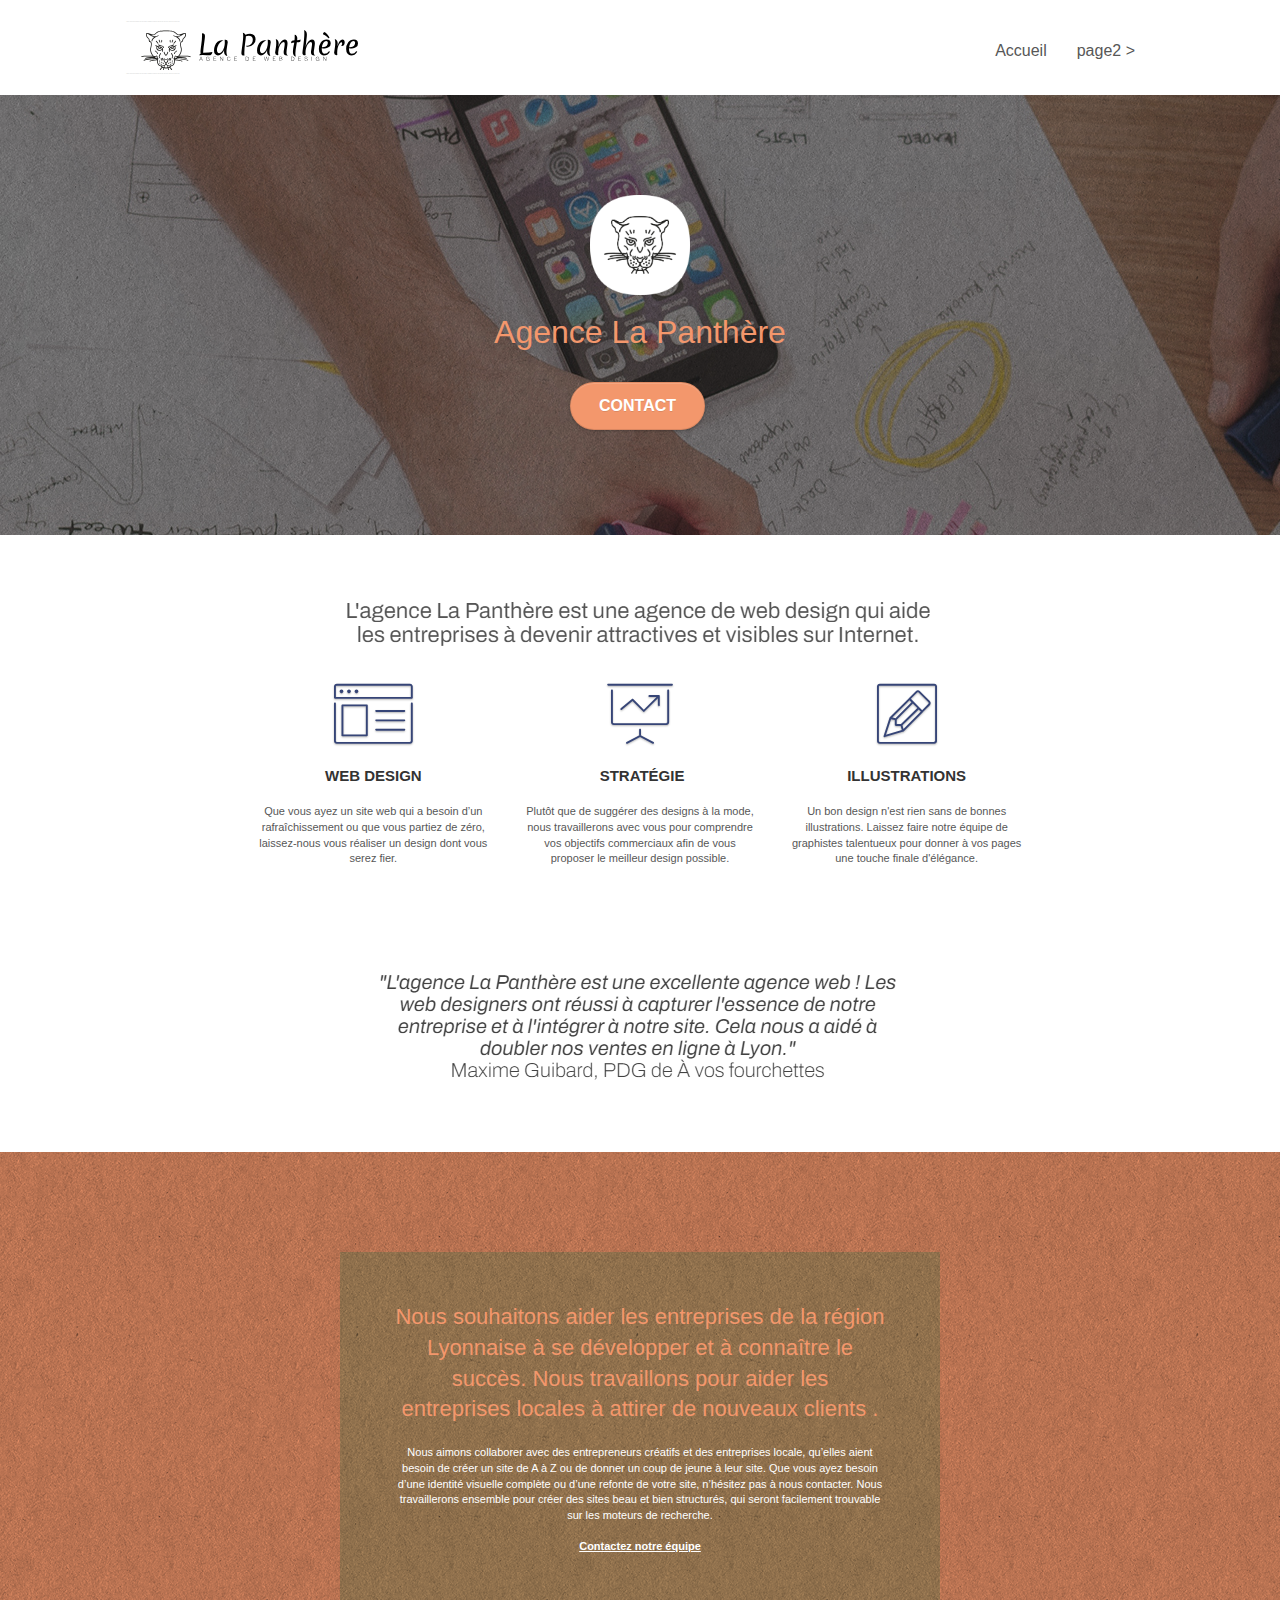
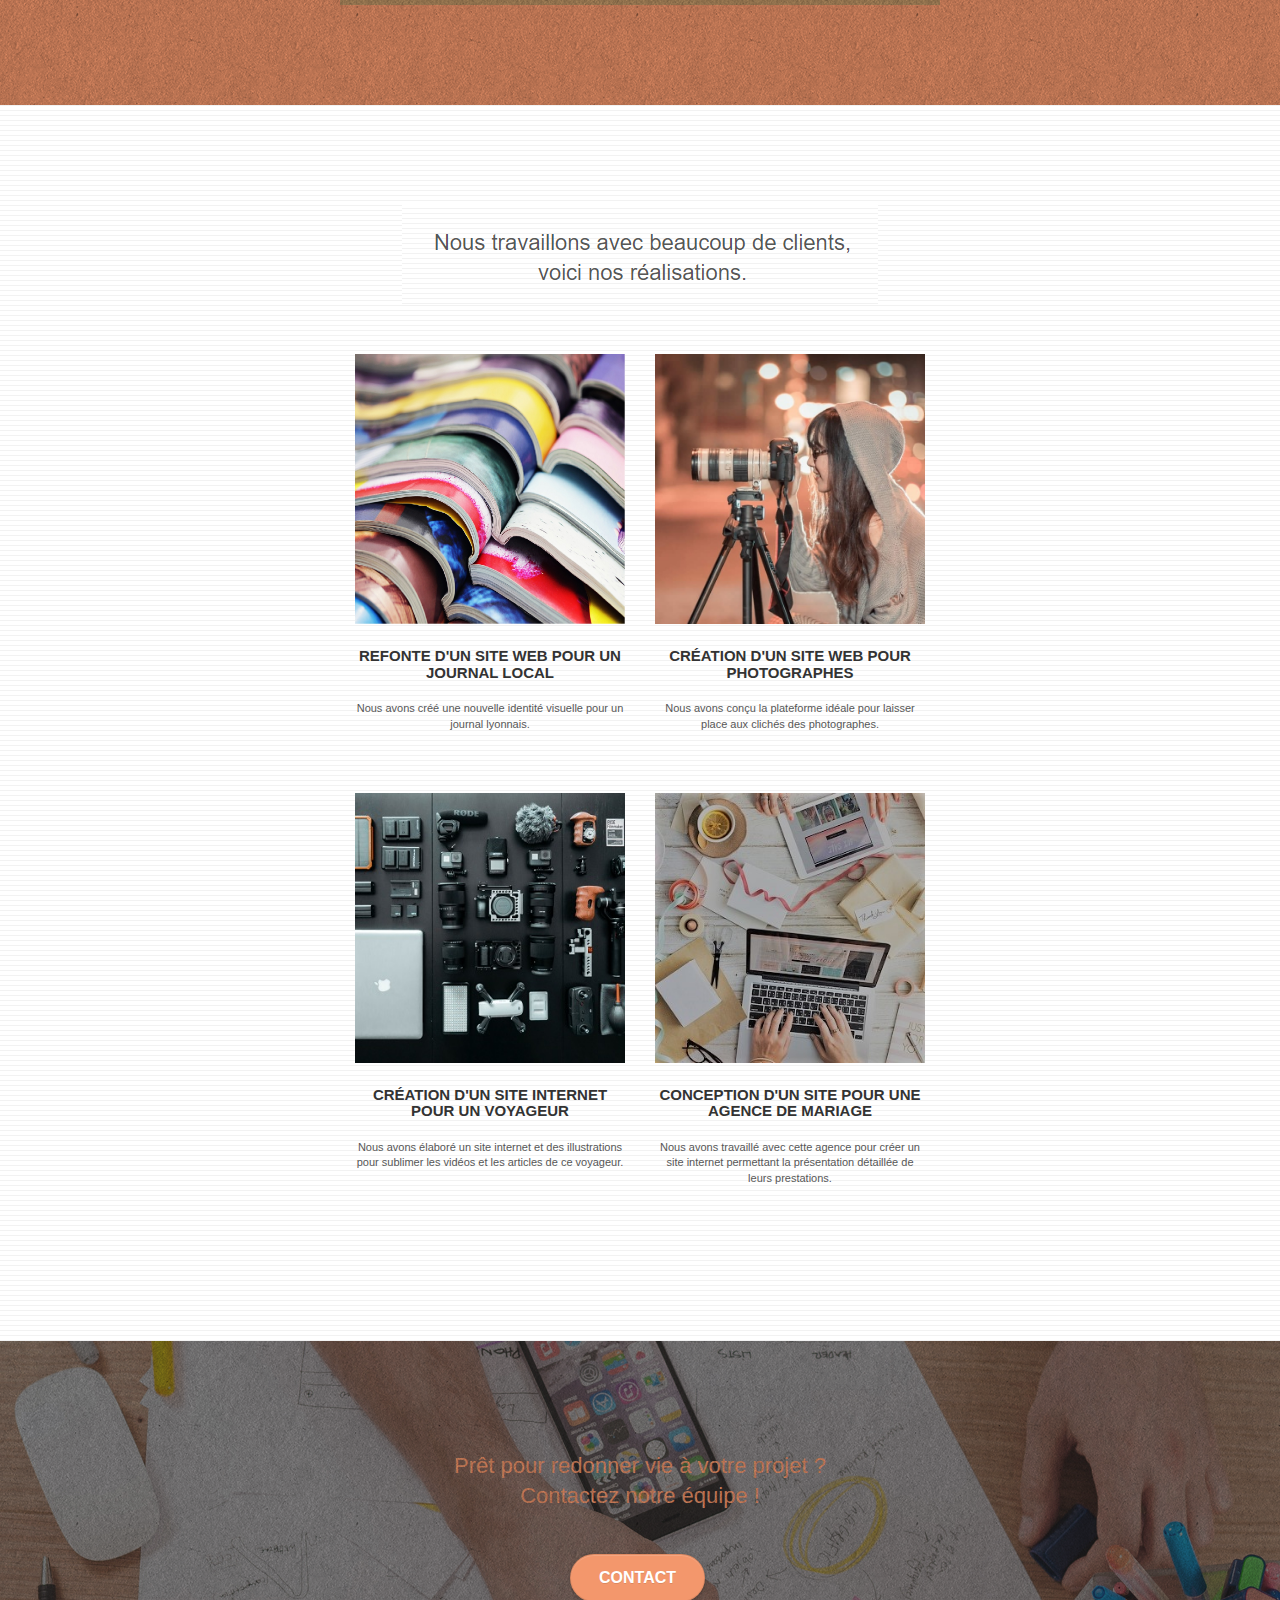
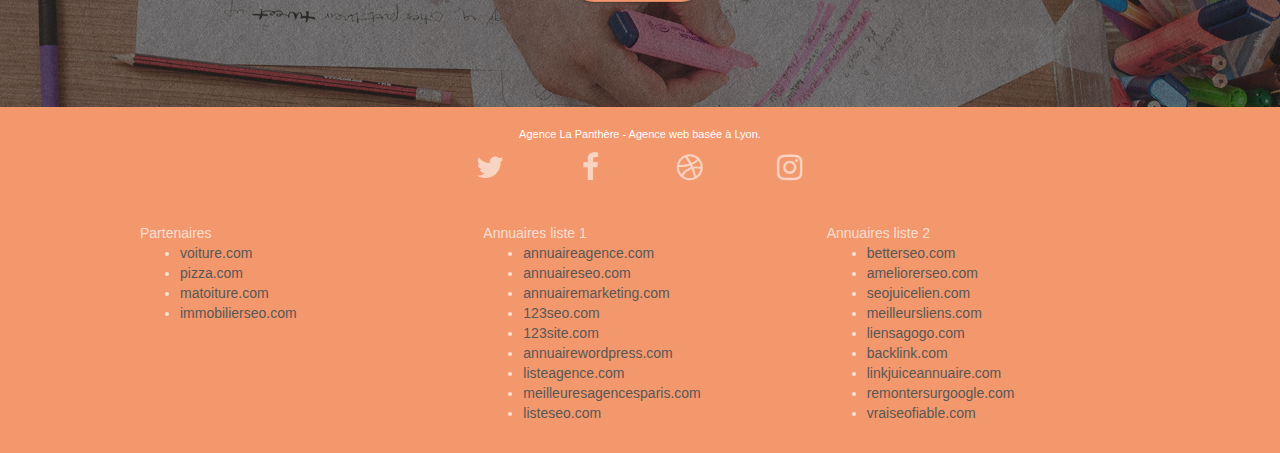
==== index.html @ 69fd069a "initial commit" ====
<!doctype html>
<html lang="Default">
<head>
    <meta charset="utf-8">
    <meta name="keywords" content="seo, google, site web, site internet, agence design paris, agence design, agence design,agence design,agence design,agence design,agence design,agence design,agence design,agence design">
    <meta name="description" content="">
    <meta name="viewport" content="width=device-width, initial-scale=1.0, viewport-fit=cover">
    <link rel="shortcut icon" type="image/png" href="favicon.jpg">
    
	<link rel="stylesheet" type="text/css" href="./css/bootstrap.css">
	<link rel="stylesheet" type="text/css" href="style.css">
	<link rel="stylesheet" type="text/css" href="./css/font-awesome.css">
	<link rel="stylesheet" type="text/css" href="./css/et-line.css">
	
    
	<script src="./js/jquery-2.1.0.js"></script>
	<script src="./js/bootstrap.js"></script>
	<script src="./js/blocs.js"></script>
	<script src="./js/jquery.touchSwipe.js" defer></script>
	<script src="./js/gmaps.js"></script>

    <title>.</title>

    
<!-- Analytics -->
 
<!-- Analytics END -->
    
</head>
<body>
<!-- Principal conteneur -->
<div class="page-container">
    
<!-- bloc-0 -->
<div class="bloc bgc-white l-bloc " id="bloc-0">
	<div class="container bloc-sm">

		<nav class="navbar row">
			<div class="navbar-header">
				<div class="keywords" style="color:#cccccc;font-size:1px;">Agence web à paris, stratégie web, web design, illustrations, design de site web, site web, web, internet, site internet, site</div>
				<a class="navbar-brand" href="index.html"><img src="img/agence-la-panthere-monochrome.svg" alt="paris web design logo agence web meilleure agence" height="40" /></a>
				<div class="keywords" style="color:#cccccc;font-size:1px;">Agence web à paris, stratégie web, web design, illustrations, design de site web, site web, web, internet, site internet, site</div>
				<button id="nav-toggle" type="button" class="ui-navbar-toggle navbar-toggle" data-toggle="collapse" data-target=".navbar-1">
					<span class="sr-only">Toggle navigation</span><span class="icon-bar"></span><span class="icon-bar"></span><span class="icon-bar"></span>
				</button>
			</div>
			<div class="collapse navbar-collapse navbar-1 special-dropdown-nav">
				<ul class="site-navigation nav navbar-nav">
					<li>
						<a href="index.html">Accueil</a>
					</li>
					<li>
					</li>
					<li>
						<a href="page2.html">page2 &gt;</a>
					</li>
				</ul>
			</div>
		</nav>
	</div>
</div>
<!-- bloc-0 END -->

<!-- bloc-1-presentation -->
<div class="bloc bgc-dark-slate-blue bg-banniere d-bloc bg-t-edge bloc-bg-texture texture-paper b-parallax" id="bloc-1-hero">
	<div class="container bloc-lg">
		<div class="row tight-width-whitespace">
			<div class="col-sm-12">
				<img src="img/logo.png" class="center-block image-resize-mode" width="100" alt="Agence La Panthère, agence web paris, création logo paris" />
				<h1 class="text-center hero-bloc-text tc-white ">
					Agence La Panthère
				</h1>
				<div class="text-center">
					<a href="page2.html" class="btn btn-lg btn-clean btn-rd cta-hero btn-atomic-tangerine" id="cta-hero">Contact</a>
				</div>
			</div>
		</div>
	</div>
</div>
<!-- bloc-1-presentation END -->

<!-- bloc-2-services -->
<div class="bloc bgc-white l-bloc" id="bloc-2-services">
	<div class="container bloc-md">
		<div class="row">
			<div class="col-sm-12 text-center">
				<img alt="agence web, agence web paris, web design paris, stratégie web" src="img/title.png" />
			</div>
		</div>
		<div class="row voffset-lg med-width-whitespace">
			<div class="col-sm-4">
				<div class="text-center">
					<span class="et-icon-browser sm-shadow icon-dark-slate-blue icons icon-lg"></span>
				</div>
				<h3 class="mg-md text-center">
					Web design
				</h3>
				<p class="text-center ">
					Que vous ayez un site web qui a besoin d&rsquo;un rafraîchissement ou que vous partiez de zéro, laissez-nous vous réaliser un design dont vous serez fier.
				</p>
			</div>
			<div class="col-sm-4">
				<div class="text-center">
					<span class="et-icon-presentation sm-shadow icon-dark-slate-blue icons icon-lg"></span>
				</div>
				<h3 class="mg-md text-center">
					&nbsp;Stratégie
				</h3>
				<p class="text-center ">
					Plutôt que de suggérer des designs à la mode, nous travaillerons avec vous pour comprendre vos objectifs commerciaux afin de vous proposer le meilleur design possible.<br>
				</p>
			</div>
			<div class="col-sm-4">
				<div class="text-center">
					<span class="et-icon-edit sm-shadow icon-dark-slate-blue icons icon-lg"></span>
				</div>
				<h3 class="mg-md text-center">
					Illustrations
				</h3>
				<p class="text-center ">
					Un bon design n'est rien sans de bonnes illustrations. Laissez faire notre équipe de graphistes talentueux pour donner à vos pages une touche finale d'élégance.
				</p>
			</div>
		</div>
		<div class="row voffset-lg voffset">
			<div class="col-xs-12 col-md-8 col-md-offset-2 text-center">
				<img alt="agence web, agence web paris, web design paris, stratégie web" src="img/citation.png" />

			</div>
		</div>
	</div>
</div>
<!-- bloc-2-services END -->

<!-- bloc-3-what-i-do -->
<div class="bloc tc-white bgc-atomic-tangerine bg-presentation d-bloc bloc-bg-texture texture-paper b-parallax" id="bloc-3-what-i-do">
	<div class="container bloc-lg">
		<div class="row tight-width-whitespace black-background">
			<div class="col-sm-12">
				<h2 class="mg-md text-center tc-white">
					Nous souhaitons aider les entreprises de la région Lyonnaise à se développer et à connaître le succès. Nous travaillons pour aider les entreprises locales à attirer de nouveaux clients .<br>
				</h2>
				<p class="text-center white">
					Nous aimons collaborer avec des entrepreneurs créatifs et des entreprises locale, qu’elles aient besoin de créer un site de A à Z ou de donner un coup de jeune à leur site. Que vous ayez besoin d’une identité visuelle complète ou d’une refonte de votre site, n’hésitez pas à nous contacter. Nous travaillerons ensemble pour créer des sites beau et bien structurés, qui seront facilement trouvable sur les moteurs de recherche. <br><br><a class="ltc-white bold-link" href="page2.html">Contactez notre équipe</a><br>
				</p>
			</div>
		</div>
	</div>
</div>
<!-- bloc-3-what-i-do END -->

<!-- bloc-4-portfolio -->
<div class="bloc bgc-white bg-lines-h2-bg bg-repeat l-bloc" id="bloc-4-portfolio">
	<div class="container bloc-lg">
		<div class="row">
			<div class="col-sm-12 text-center">
				<img alt="agence web, agence web paris, web design paris, stratégie web" src="img/title2.png" />
			</div>
		</div>
		<div class="row tight-width-whitespace portfolio-row">
			<div class="col-sm-6">
				<a href="#" data-lightbox="img/1.jpg" data-gallery-id="gallery-1" data-caption="Refonte d'un site web pour un journal local" data-frame="snapshot-lb"><img src="img/1.jpg" alt="paris web design logo agence web meilleure agence et refonte site web journal" class="img-responsive portfolio-thumb" /></a>
				<h3 class="mg-md text-center">
					Refonte d'un site web pour un journal local
				</h3>
				<p class="text-center">
					Nous avons créé une nouvelle identité visuelle pour un journal lyonnais.
				</p>
			</div>
			<div class="col-sm-6">
				<a href="#" data-lightbox="img/2.jpg" data-gallery-id="gallery-1" data-caption="Création d'un site web pour photographes" data-frame="snapshot-lb"><img src="img/2.jpg" class="img-responsive portfolio-thumb" alt="paris web design logo agence web meilleure agence, Création d'un site web pour photographes" /></a>
				<h3 class="mg-md text-center">
					Création d'un site web pour photographes
				</h3>
				<p class="text-center">
					Nous avons conçu la plateforme idéale pour laisser place aux clichés des photographes.
				</p>
			</div>
		</div>
		<div class="row tight-width-whitespace portfolio-row">
			<div class="col-sm-6">
				<a href="#" data-lightbox="img/3.bmp" data-gallery-id="gallery-1" data-caption="Création d'un site internet pour un voyageur" data-frame="snapshot-lb"><img src="img/3.bmp" class="img-responsive portfolio-thumb" alt="paris web design logo agence web meilleure agence, Création d'un site web pour voyageur"/></a>
				<h3 class="mg-md text-center">
					Création d'un site internet pour un voyageur
				</h3>
				<p class="text-center">
					Nous avons élaboré un site internet et des illustrations pour sublimer les vidéos et les articles de ce voyageur.
				</p>
			</div>
			<div class="col-sm-6">
				<a href="#" data-lightbox="img/4.bmp" data-gallery-id="gallery-1" data-caption="Conception d'un site pour une agence de mariage" data-frame="snapshot-lb"><img src="img/4.bmp" class="img-responsive portfolio-thumb" alt="paris web design logo agence web meilleure agence, Création d'un site web pour agence de mariage" /></a>
				<h3 class="mg-md text-center">
					Conception d'un site pour une agence de mariage
				</h3>
				<p class="text-center">
					Nous avons travaillé avec cette agence pour créer un site internet permettant la présentation détaillée de leurs prestations.
				</p>
			</div>
		</div>
	</div>
</div>
<!-- bloc-4-portfolio END -->

<!-- bloc-5-cta -->
<div class="bloc bgc-dark-slate-blue bg-banniere d-bloc bloc-bg-texture texture-paper" id="bloc-5-cta">
	<div class="container bloc-lg">
		<div class="row">
			<h2 class="mg-md text-center tc-white">
				Prêt pour redonner vie à votre projet ?<br>Contactez notre équipe !
			</h2>
			<div class="col-sm-12 text-center">
				<a href="page2.html" class="btn btn-atomic-tangerine btn-clean btn-rd btn-lg cta-hero">Contact</a>
			</div>
		</div>
	</div>
</div>
<!-- bloc-5-cta END -->

<!-- Footer - bloc-8 -->
<div class="bloc bgc-atomic-tangerine d-bloc" id="bloc-8">
	<div class="container bloc-sm">
		<div class="row">
			<div class="col-sm-12">
				<p class="text-center white">
					Agence La Panthère - Agence web basée à Lyon.<br>
				</p>
				<div class="row row-no-gutters social">
					<div class="col-sm-3">
						<div class="text-center">
							<a class="social" href="index.html"><span class="fa fa-twitter icon-md"></span></a>
						</div>
					</div>
					<div class="col-sm-3">
						<div class="text-center">
							<a class="social" href="index.html"><span class="fa fa-facebook icon-md"></span></a>
						</div>
					</div>
					<div class="col-sm-3">
						<div class="text-center">
							<a class="social" href="index.html"><span class="fa fa-dribbble icon-md"></span></a>
						</div>
					</div>
					<div class="col-sm-3">
						<div class="text-center">
							<a class="social" href="index.html"><span class="fa fa-instagram icon-md"></span></a>
						</div>
					</div>
					<div class="keywords" style="color:#F3976C;">Agence web à paris, stratégie web, web design, illustrations, design de site web, site web, web, internet, site internet, site</div>
				</div>
				<div class="row">
					<div class="col-sm-4">
						Partenaires
							<ul>
								<li><a href="voiture.com">voiture.com</a></li>
								<li><a href="pizza.com">pizza.com</a></li>
								<li><a href="matoiture.com">matoiture.com</a></li>
								<li><a href="immobilierseo.com">immobilierseo.com</a></li>
							</ul>		
					</div>
					<div class="col-sm-4">
						Annuaires liste 1
						<ul>
							<li><a href="annuaireagence.com">annuaireagence.com</a></li>
							<li><a href="annuaireseo.com">annuaireseo.com</a></li>
							<li><a href="annuairemarketing.com">annuairemarketing.com</a></li>
							<li><a href="123seoture.com">123seo.com</a></li>
							<li><a href="123site.com">123site.com</a></li>
							<li><a href="annuairewordpress.com">annuairewordpress.com</a></li>
							<li><a href="listeagence.com">listeagence.com</a></li>
							<li><a href="meilleuresagencesparis.com">meilleuresagencesparis.com</a></li>
							<li><a href="listeseo.com">listeseo.com</a></li>
						</ul>
					</div>
					<div class="col-sm-4">
						Annuaires liste 2
						<ul>
							<li><a href="betterseo.com">betterseo.com</a></li>
							<li><a href="ameliorerseo.com">ameliorerseo.com</a></li>
							<li><a href="seojuicelien.com">seojuicelien.com</a></li>
							<li><a href="meilleursliens.com">meilleursliens.com</a></li>
							<li><a href="liensagogo.com">liensagogo.com</a></li>
							<li><a href="backlink.com">backlink.com</a></li>
							<li><a href="linkjuiceannuaire.com">linkjuiceannuaire.com</a></li>
							<li><a href="remontersurgoogle.com">remontersurgoogle.com</a></li>
							<li><a href="vraiseofiable.com">vraiseofiable.com</a></li>
						</ul>
					</div>
				</div>
			</div>
		</div>
	</div>
</div>
<!-- Footer - bloc-8 END -->

</div>
<!-- Principal conteneur END -->
    

</body>
</html>
---- style.css ----
body {
    margin: 0;
    padding: 0;
    background: #FFF;
    overflow-x: hidden;
    -webkit-font-smoothing: antialiased;
    -moz-osx-font-smoothing: grayscale;
}

a,
button {
    transition: all .3s ease-in-out;
    outline: none!important;
}

a:hover {
    text-decoration: none;
    cursor: pointer;
}

#page-loading-blocs-notifaction {
    position: fixed;
    top: 0;
    bottom: 0;
    width: 100%;
    z-index: 100000;
    background: #FFFFFF url("img/pageload-spinner.gif") no-repeat center center;
}

.bloc {
    width: 100%;
    clear: both;
    background: 50% 50% no-repeat;
    padding: 0 50px;
    -webkit-background-size: cover;
    -moz-background-size: cover;
    -o-background-size: cover;
    background-size: cover;
    position: relative;
}

.bloc .container {
    padding-left: 0;
    padding-right: 0;
}

.bloc-lg {
    padding: 100px 50px;
}

.bloc-md {
    padding: 50px;
}

.bloc-sm {
    padding: 20px 50px;
}

.bg-center,
.bg-l-edge,
.bg-r-edge,
.bg-t-edge,
.bg-b-edge,
.bg-tl-edge,
.bg-bl-edge,
.bg-tr-edge,
.bg-br-edge,
.bg-repeat {
    -webkit-background-size: auto!important;
    -moz-background-size: auto!important;
    -o-background-size: auto!important;
    background-size: auto!important;
}

.bg-repeat {
    background: repeat;
}

.bg-t-edge {
    background: top no-repeat;
}

.bloc-bg-texture::before {
    content: "";
    background-size: 2px 2px;
    position: absolute;
    top: 0;
    bottom: 0;
    left: 0;
    right: 0;
}

.texture-paper::before {
    background: url("img/texture-paper.png");
    background-size: 280px 280px;
}

.b-parallax {
    background-attachment: fixed;
}

.d-bloc {
    color: rgba(255, 255, 255, .7);
}

.d-bloc button:hover {
    color: rgba(255, 255, 255, .9);
}

.d-bloc .icon-round,
.d-bloc .icon-square,
.d-bloc .icon-rounded,
.d-bloc .icon-semi-rounded-a,
.d-bloc .icon-semi-rounded-b {
    border-color: rgba(255, 255, 255, .9);
}

.d-bloc .divider-h span {
    border-color: rgba(255, 255, 255, .2);
}

.d-bloc .a-btn,
.d-bloc .navbar a,
.d-bloc .navbar-brand,
.d-bloc a .icon-sm,
.d-bloc a .icon-md,
.d-bloc a .icon-lg,
.d-bloc a .icon-xl,
.d-bloc h1 a,
.d-bloc h2 a,
.d-bloc h3 a,
.d-bloc h4 a,
.d-bloc h5 a,
.d-bloc h6 a,
.d-bloc p a {
    color: rgba(255, 255, 255, .6);
}

.d-bloc .a-btn:hover,
.d-bloc .navbar a:hover,
.d-bloc .navbar-brand:hover,
.d-bloc a:hover .icon-sm,
.d-bloc a:hover .icon-md,
.d-bloc a:hover .icon-lg,
.d-bloc a:hover .icon-xl,
.d-bloc h1 a:hover,
.d-bloc h2 a:hover,
.d-bloc h3 a:hover,
.d-bloc h4 a:hover,
.d-bloc h5 a:hover,
.d-bloc h6 a:hover,
.d-bloc p a:hover {
    color: rgba(255, 255, 255, 1);
}

.d-bloc .navbar-toggle .icon-bar {
    background: rgba(255, 255, 255, 1);
}

.d-bloc .btn-wire,
.d-bloc .btn-wire:hover {
    color: rgba(255, 255, 255, 1);
    border-color: rgba(255, 255, 255, 1);
}

.d-bloc .panel {
    color: rgba(0, 0, 0, .5);
}

.d-bloc .panel button:hover {
    color: rgba(0, 0, 0, .7);
}

.d-bloc .panel icon {
    border-color: rgba(0, 0, 0, .7);
}

.d-bloc .panel .divider-h span {
    border-color: rgba(0, 0, 0, .1);
}

.d-bloc .panel .a-btn {
    color: rgba(0, 0, 0, .6);
}

.d-bloc .panel .a-btn:hover {
    color: rgba(0, 0, 0, 1);
}

.d-bloc .panel .btn-wire,
.d-bloc .panel .btn-wire:hover {
    color: rgba(0, 0, 0, .7);
    border-color: rgba(0, 0, 0, .3);
}

.d-bloc .panel,
.l-bloc {
    color: rgba(0, 0, 0, .5);
}

.d-bloc .panel button:hover,
.l-bloc button:hover {
    color: rgba(0, 0, 0, .7);
}

.l-bloc .icon-round,
.l-bloc .icon-square,
.l-bloc .icon-rounded,
.l-bloc .icon-semi-rounded-a,
.l-bloc .icon-semi-rounded-b {
    border-color: rgba(0, 0, 0, .7);
}

.d-bloc .panel .divider-h span,
.l-bloc .divider-h span {
    border-color: rgba(0, 0, 0, .1);
}

.d-bloc .panel .a-btn,
.l-bloc .a-btn,
.l-bloc .navbar a,
.l-bloc .navbar-brand,
.l-bloc a .icon-sm,
.l-bloc a .icon-md,
.l-bloc a .icon-lg,
.l-bloc a .icon-xl,
.l-bloc h1 a,
.l-bloc h2 a,
.l-bloc h3 a,
.l-bloc h4 a,
.l-bloc h5 a,
.l-bloc h6 a,
.l-bloc p a {
    color: rgba(0, 0, 0, .6);
}

.d-bloc .panel .a-btn:hover,
.l-bloc .a-btn:hover,
.l-bloc .navbar a:hover,
.l-bloc .navbar-brand:hover,
.l-bloc a:hover .icon-sm,
.l-bloc a:hover .icon-md,
.l-bloc a:hover .icon-lg,
.l-bloc a:hover .icon-xl,
.l-bloc h1 a:hover,
.l-bloc h2 a:hover,
.l-bloc h3 a:hover,
.l-bloc h4 a:hover,
.l-bloc h5 a:hover,
.l-bloc h6 a:hover,
.l-bloc p a:hover {
    color: rgba(0, 0, 0, 1);
}

.l-bloc .navbar-toggle .icon-bar {
    color: rgba(0, 0, 0, .6);
}

.d-bloc .panel .btn-wire,
.d-bloc .panel .btn-wire:hover,
.l-bloc .btn-wire,
.l-bloc .btn-wire:hover {
    color: rgba(0, 0, 0, .7);
    border-color: rgba(0, 0, 0, .3);
}

.voffset {
    margin-top: 30px;
}

.voffset-lg {
    margin-top: 80px;
}

.row-no-gutters {
    margin-right: 0;
    margin-left: 0;
}

.row.row-no-gutters > [class^="col-"],
.row.row-no-gutters > [class*=" col-"] {
    padding-right: 0;
    padding-left: 0;
}

#bloc-1-hero h1 {
    font-size: 32px;
}

.navbar {
    margin-bottom: 0;
    z-index: 1;
}

.navbar-brand {
    height: auto;
    padding: 3px 15px;
    font-size: 25px;
    font-weight: normal;
    font-weight: 600;
    line-height: 44px;
}

.navbar-brand img {
    max-height: 200px;
    margin: 0 5px 0 0;
    display: inline;
}

.navbar-brand img[src$=svg] {
    min-width: 100px;
}

.nav-center .navbar-brand img {
    margin: 0;
}

.navbar .nav {
    padding-top: 2px;
    margin-right: -16px;
    float: right;
    z-index: 1;
}

.nav > li {
    float: left;
    margin-top: 4px;
    font-size: 16px;
}

.navbar-nav .open .dropdown-menu > li > a {
    text-align: inherit;
}

.nav > li a:hover,
.nav > li a:focus {
    background: transparent;
}

.navbar-toggle {
    margin: 10px 10px 0 0;
    border: 0px;
}

.navbar-toggle:hover {
    background: transparent!important;
}

.navbar-toggle .icon-bar {
    background-color: rgba(0, 0, 0, .5);
    width: 26px;
}

.nav-invert .navbar .nav {
    float: left;
}

.nav-invert .navbar-header,
.nav-invert .navbar-brand {
    float: right;
    position: relative;
    z-index: 2;
}

@media (min-width: 768px) {
    .site-navigation {
        position: absolute;
        top: 50%;
        right: 20px;
        transform: translate(0, -50%);
        -webkit-transform: translateY(-50%);
    }
    .nav > li .dropdown-menu a,
    .nav > li .dropdown-menu a:hover {
        color: #484848;
    }
    .nav-invert .site-navigation {
        left: 0;
        right: 0;
    }
    .nav-center {
        text-align: center;
    }
    .nav-center .navbar-header {
        width: 100%;
    }
    .nav-center .navbar-header,
    .nav-center .navbar-brand,
    .nav-center .nav > li {
        float: none;
        display: inline-block;
    }
    .nav-center .site-navigation {
        position: relative;
        width: 100%;
        right: 0;
        margin-right: 0px;
        margin-top: 20px;
    }
    .nav-center.mini-nav .navbar-toggle {
        float: none;
        margin: 10px auto 0;
    }
}

.nav > li > .dropdown a {
    background: none!important;
    display: block;
    padding: 14px 15px;
}

nav .caret {
    margin: 0 5px;
}

.dropdown-menu .dropdown-menu {
    top: -8px;
    left: 100%;
}

.dropdown-menu .dropmenu-flow-right {
    top: 100%;
    left: 0;
    margin-left: -1px;
    border-top-left-radius: 0;
    border-top-right-radius: 0;
}

.dropdown-menu .dropdown span {
    border: 4px solid black;
    border-top-color: transparent;
    border-right-color: transparent;
    border-bottom-color: transparent;
    margin: 6px -5px 0 0!important;
    float: right;
}

.mg-md {
    margin-top: 10px;
    margin-bottom: 20px;
}

.mg-lg {
    margin-top: 10px;
    margin-bottom: 40px;
}

.btn {
    margin: 0 5px 5px 0;
}

.btn.pull-right {
    margin: 0 0 5px 5px;
}

.btn-d,
.btn-d:hover,
.btn-d:focus {
    color: #FFF;
    background: rgba(0, 0, 0, .3);
}

button {
    outline: none!important;
}

.btn-rd {
    border-radius: 40px;
}

.btn-clean {
    border: 1px solid rgba(0, 0, 0, .08);
    border-bottom-color: rgba(0, 0, 0, .1);
    text-shadow: 0 1px 0 rgba(0, 0, 1, .1);
    box-shadow: 0 1px 3px rgba(0, 0, 1, .25), inset 0 1px 0 0 rgba(255, 255, 255, .15);
}

.icon-md {
    font-size: 30px!important;
}

.icon-lg {
    font-size: 60px!important;
}

.sm-shadow {
    text-shadow: 0 1px 2px rgba(0, 0, 0, .3);
}

.panel-sq,
.panel-sq .panel-heading,
.panel-sq .panel-footer {
    border-radius: 0;
}

.panel-rd {
    border-radius: 30px;
}

.panel-rd .panel-heading {
    border-radius: 29px 29px 0 0;
}

.panel-rd .panel-footer {
    border-radius: 0 0 29px 29px;
}

.form-control {
    border-color: rgba(0, 0, 0, .1);
    box-shadow: none;
}

.scrollToTop {
    width: 40px;
    height: 40px;
    position: fixed;
    bottom: 20px;
    right: 20px;
    opacity: 0;
    z-index: 500;
    transition: all .3s ease-in-out;
}

.scrollToTop span {
    margin-top: 6px;
}

.showScrollTop {
    font-size: 14px;
    opacity: 1;
}

a[data-lightbox] {
    position: relative;
    display: block;
    text-align: center;
}

a[data-lightbox]:hover::before {
    content: "+";
    font-family: "HelveticaNeue-Light", "Helvetica Neue Light", "Helvetica Neue", Helvetica, Arial;
    font-size: 32px;
    width: 50px;
    height: 50px;
    margin-left: -25px;
    border-radius: 50%;
    background: rgba(0, 0, 0, .6);
    color: #FFF;
    font-weight: 100;
    z-index: 1;
    position: absolute;
    top: 50%;
    transform: translateY(-50%);
    -webkit-transform: translateY(-50%);
}

a[data-lightbox]:hover img {
    opacity: 0.6;
    -webkit-animation-fill-mode: none;
    animation-fill-mode: none;
}

#lightbox-modal {
    display: flex;
    align-items: center;
}

#lightbox-modal .modal-dialog {
    width: 90%;
    max-width: 900px;
    margin: 0 auto 0;
}

#lightbox-modal .modal-dialog img {
    max-height: 90vh;
    margin: 0 auto;
}

.lightbox-caption {
    padding: 20px;
    color: #FFF;
    background: rgba(0, 0, 0, .5);
    position: absolute;
    left: 15px;
    right: 15px;
    bottom: 5px;
}

.close-lightbox {
    color: #FFF;
    font-size: 30px;
    position: absolute;
    top: 20px;
    right: 20px;
    z-index: 20;
    background: rgba(0, 0, 0, .5);
    border: none;
    line-height: 30px;
    padding: 0 9px 5px;
    opacity: 0.3;
}

.close-lightbox:hover,
.next-lightbox:hover,
.prev-lightbox:hover {
    opacity: 1.0;
    color: #FFF;
}

.next-lightbox,
.prev-lightbox {
    font-size: 20px;
    color: rgba(255, 255, 255, .9);
    background: rgba(0, 0, 0, .5);
    transition: all .2s ease-in-out;
    position: absolute;
    top: 45%;
    z-index: 1;
    opacity: 0.4;
}

.next-lightbox {
    padding: 6px 8px 1px 13px;
    right: 25px;
}

.prev-lightbox {
    padding: 6px 13px 1px 10px;
    left: 25px;
}

.snapshot-lb .modal-body {
    padding-bottom: 45px;
}

.snapshot-lb .lightbox-caption {
    padding: 0;
    color: rgba(0, 0, 0, .5);
    background: none;
}

h1,
h2,
h3,
h4,
h5,
h6,
p,
label,
.btn,
a {
    font-family: "helvetica";
    font-weight: 400;
    color: #575757!important;
}

.container {
    max-width: 1000px;
}

.hero-bloc-text {
    font-size: 38px;
}

.hero-bloc-text-sub {
    font-size: 36px;
}

.statement-bloc-text {
    line-height: 26px;
    font-style: italic;
    font-size: 20px;
    text-align: center;
    font-weight: lighter;
    max-width: 520px;
    margin: auto auto auto auto;
}

p {
    font-size: 11px;
}

.tight-width-whitespace {
    max-width: 600px;
    margin: auto auto auto auto;
}

.h1 {
    font-size: 20px;
    font-family: "Open Sans";
}

.cta-hero {
    margin-top: 22px;
    color: #FFFFFF!important;
    text-transform: uppercase;
    padding: 12px 28px 12px 28px;
    font-size: 16px;
    font-weight: 700;
}

.social {
    max-width: 400px;
    margin: auto auto auto auto;
}

h2 {
    font-size: 22px;
    line-height: 1.4em;
}

h3 {
    font-size: 15px;
    text-transform: uppercase;
    font-weight: 700;
    color: #333333!important;
}

.med-width-whitespace {
    max-width: 800px;
    margin: auto auto auto auto;
    box-shadow: 0px 0px 0px #000000;
}

h1 {
    color: #333333!important;
}

h4 {
    color: #333333!important;
}

.icons {
    margin-bottom: 14px;
    margin-top: 24px;
}

.white {
    color: #FFFFFF!important;
}

.portfolio-thumb {
    margin-bottom: 24px;
}

.portfolio-row {
    margin-bottom: 44px;
    margin-top: 50px;
}

.avatar {
    box-shadow: 0px 4px 9px rgba(0, 0, 0, 0.3);
}

.black-background {
    background-color: rgba(165, 147, 99, 0.7);
    padding: 40px 40px 40px 40px;
}

.bold-link {
    font-weight: 900;
    text-decoration: underline!important;
}

.bgc-white {
    background-color: #FFFFFF;
}

.bgc-dark-slate-blue {
    background-color: #364577;
}

.bgc-atomic-tangerine {
    background-color: #F3976C;
}

.tc-white {
    color: #F3976C!important;
}

.btn-atomic-tangerine {
    background: #F3976C;
    color: #FFFFFF!important;
}

.btn-atomic-tangerine:hover {
    background: #c27956!important;
    color: #FFFFFF!important;
}

.ltc-white {
    color: #FFFFFF!important;
}

.ltc-white:hover {
    color: #cccccc!important;
}

.ltc-atomic-tangerine {
    color: #F3976C!important;
}

.ltc-atomic-tangerine:hover {
    color: #c27956!important;
}

.icon-dark-slate-blue {
    color: #364577!important;
    border-color: #364577!important;
}

.bg-dots-bg {
    background-image: url("img/dots-bg.png");
}

.bg-lines-h2-bg {
    background-image: url("img/lines-h2-bg.png");
}

.bg-banniere {
    background-image: url("img/agence-la-panthere.jpg");
}

.bg-presentation {
    background-image: url("img/image-de-presentation.bmp");
}

@media (max-width: 1024px) {
    .bloc {
        padding-left: 20px;
        padding-right: 20px;
    }
    .bloc.full-width-bloc,
    .bloc-tile-2.full-width-bloc .container,
    .bloc-tile-3.full-width-bloc .container,
    .bloc-tile-4.full-width-bloc .container {
        padding-left: 0;
        padding-right: 0;
    }
}

@media (max-width: 992px) and (min-width: 768px) {
    .navbar .nav {
        max-width: 80%
    }
    .nav-center.navbar .nav {
        max-width: 100%
    }
}

@media only screen and (min-device-width: 768px) and (max-device-width: 1024px) and (orientation: landscape) {
    .b-parallax {
        background-attachment: scroll;
    }
}

@media only screen and (min-device-width: 1024px) and (max-device-width: 1366px) and (-webkit-min-device-pixel-ratio: 1.5) {
    .b-parallax {
        background-attachment: scroll;
    }
}

@media (max-width: 991px) {
    .container {
        width: 100%;
    }
    .b-parallax {
        background-attachment: scroll;
    }
    .page-container,
    #hero-bloc {
        overflow-x: hidden;
        position: relative;
    }
    .bloc {
        padding-left: constant(safe-area-inset-left);
        padding-right: constant(safe-area-inset-right);
    }
    .bloc-group,
    .bloc-group .bloc {
        display: block;
        width: 100%;
    }
    .bloc-fill-screen .fill-bloc-top-edge,
    .bloc-fill-screen .fill-bloc-bottom-edge {
        padding: 0 20px;
        padding-left: constant(safe-area-inset-left);
        padding-right: constant(safe-area-inset-right);
    }
}

@media (max-width: 767px) {
    .page-container {
        overflow-x: hidden;
        position: relative;
    }
    h1,
    h2,
    h3,
    h4,
    h5,
    h6,
    p,
    #disqus_thread {
        padding-left: 10px!important;
        padding-right: 10px!important;
    }
    .b-parallax {
        background-attachment: scroll;
    }
    .navbar .nav {
        padding-top: 0;
        border-top: 1px solid rgba(0, 0, 0, .2);
        float: none!important;
    }
    .navbar.row {
        margin-left: 0;
        margin-right: 0;
    }
    .site-navigation {
        position: inherit;
        transform: none;
        -webkit-transform: none;
        -ms-transform: none;
    }
    .nav > li {
        margin-top: 0;
        border-bottom: 1px solid rgba(0, 0, 0, .1);
        background: rgba(0, 0, 0, .05);
        text-align: left;
        padding-left: 15px;
        width: 100%;
    }
    .nav > li:hover {
        background: rgba(0, 0, 0, .08);
    }
    .dropdown .dropdown a .caret {
        float: none;
        margin: 5px 0 0 10px!important;
        border: 4px solid black;
        border-bottom-color: transparent;
        border-right-color: transparent;
        border-left-color: transparent;
    }
    #hero-bloc .navbar .nav {
        background: rgba(0, 0, 0, .8);
    }
    #hero-bloc .navbar .nav a {
        color: rgba(255, 255, 255, .6);
    }
    .hero {
        padding: 50px 0;
    }
    .hero-nav {
        left: -1px;
        right: -1px;
    }
    .navbar-collapse {
        padding: 0;
        overflow-x: hidden;
        -webkit-box-shadow: none;
        box-shadow: none;
    }
    .navbar-brand img {
        max-height: 40px;
        width: auto;
    }
    .nav-invert .navbar-header {
        float: none;
        width: 100%;
    }
    .nav-invert .navbar-toggle {
        float: left;
        margin-left: 10px;
    }
    .bloc {
        padding-left: 0;
        padding-right: 0;
    }
    .bloc-xxl,
    .bloc-xl,
    .bloc-lg {
        padding: 40px 0;
    }
    .bloc-sm,
    .bloc-md {
        padding-left: 0;
        padding-right: 0;
    }
    .bloc-tile-2 .container,
    .bloc-tile-3 .container,
    .bloc-tile-4 .container,
    .bloc-fill-screen .fill-bloc-top-edge,
    .bloc-fill-screen .fill-bloc-bottom-edge {
        padding-left: 0;
        padding-right: 0;
    }
    .a-block {
        padding: 0 10px;
    }
    .btn-dwn {
        display: none;
    }
    .voffset {
        margin-top: 5px;
    }
    .voffset-md {
        margin-top: 20px;
    }
    .voffset-lg {
        margin-top: 30px;
    }
    form {
        padding: 5px;
    }
    .close-lightbox {
        display: inline-block;
    }
    .blocsapp-device-iphone5 {
        background-size: 216px 425px;
        padding-top: 60px;
        width: 216px;
        height: 425px;
    }
    .blocsapp-device-iphone5 img {
        width: 180px;
        height: 320px;
    }
}

@media (max-width: 400px) {
    .bloc {
        padding-left: 0;
        padding-right: 0;
    }
}

@media (max-width: 767px) {
    .bloc-mob-center-text {
        text-align: center;
    }
}
---- css/et-line.css ----
@font-face {
    font-family: et-line;
    src: url(../fonts/et-line.eot);
    src: url(../fonts/et-line.eot?#iefix) format('embedded-opentype'), url(../fonts/et-line.woff) format('woff'), url(../fonts/et-line.ttf) format('truetype'), url(../fonts/et-line.svg#et-line) format('svg');
    font-weight: 400;
    font-style: normal
}

.et-icon-adjustments,
.et-icon-alarmclock,
.et-icon-anchor,
.et-icon-aperture,
.et-icon-attachment,
.et-icon-bargraph,
.et-icon-basket,
.et-icon-beaker,
.et-icon-bike,
.et-icon-book-open,
.et-icon-briefcase,
.et-icon-browser,
.et-icon-calendar,
.et-icon-camera,
.et-icon-caution,
.et-icon-chat,
.et-icon-circle-compass,
.et-icon-clipboard,
.et-icon-clock,
.et-icon-cloud,
.et-icon-compass,
.et-icon-desktop,
.et-icon-dial,
.et-icon-document,
.et-icon-documents,
.et-icon-download,
.et-icon-dribbble,
.et-icon-edit,
.et-icon-envelope,
.et-icon-expand,
.et-icon-facebook,
.et-icon-flag,
.et-icon-focus,
.et-icon-gears,
.et-icon-genius,
.et-icon-gift,
.et-icon-global,
.et-icon-globe,
.et-icon-googleplus,
.et-icon-grid,
.et-icon-happy,
.et-icon-hazardous,
.et-icon-heart,
.et-icon-hotairballoon,
.et-icon-hourglass,
.et-icon-key,
.et-icon-laptop,
.et-icon-layers,
.et-icon-lifesaver,
.et-icon-lightbulb,
.et-icon-linegraph,
.et-icon-linkedin,
.et-icon-lock,
.et-icon-magnifying-glass,
.et-icon-map,
.et-icon-map-pin,
.et-icon-megaphone,
.et-icon-mic,
.et-icon-mobile,
.et-icon-newspaper,
.et-icon-notebook,
.et-icon-paintbrush,
.et-icon-paperclip,
.et-icon-pencil,
.et-icon-phone,
.et-icon-picture,
.et-icon-pictures,
.et-icon-piechart,
.et-icon-presentation,
.et-icon-pricetags,
.et-icon-printer,
.et-icon-profile-female,
.et-icon-profile-male,
.et-icon-puzzle,
.et-icon-quote,
.et-icon-recycle,
.et-icon-refresh,
.et-icon-ribbon,
.et-icon-rss,
.et-icon-sad,
.et-icon-scissors,
.et-icon-scope,
.et-icon-search,
.et-icon-shield,
.et-icon-speedometer,
.et-icon-strategy,
.et-icon-streetsign,
.et-icon-tablet,
.et-icon-target,
.et-icon-telescope,
.et-icon-toolbox,
.et-icon-tools,
.et-icon-tools-2,
.et-icon-trophy,
.et-icon-tumblr,
.et-icon-twitter,
.et-icon-upload,
.et-icon-video,
.et-icon-wallet,
.et-icon-wine {
    font-family: et-line;
    speak: none;
    font-style: normal;
    font-weight: 400;
    font-variant: normal;
    text-transform: none;
    line-height: 1;
    -webkit-font-smoothing: antialiased;
    -moz-osx-font-smoothing: grayscale;
    display: inline-block
}

.et-icon-mobile:before {
    content: "\e000"
}

.et-icon-laptop:before {
    content: "\e001"
}

.et-icon-desktop:before {
    content: "\e002"
}

.et-icon-tablet:before {
    content: "\e003"
}

.et-icon-phone:before {
    content: "\e004"
}

.et-icon-document:before {
    content: "\e005"
}

.et-icon-documents:before {
    content: "\e006"
}

.et-icon-search:before {
    content: "\e007"
}

.et-icon-clipboard:before {
    content: "\e008"
}

.et-icon-newspaper:before {
    content: "\e009"
}

.et-icon-notebook:before {
    content: "\e00a"
}

.et-icon-book-open:before {
    content: "\e00b"
}

.et-icon-browser:before {
    content: "\e00c"
}

.et-icon-calendar:before {
    content: "\e00d"
}

.et-icon-presentation:before {
    content: "\e00e"
}

.et-icon-picture:before {
    content: "\e00f"
}

.et-icon-pictures:before {
    content: "\e010"
}

.et-icon-video:before {
    content: "\e011"
}

.et-icon-camera:before {
    content: "\e012"
}

.et-icon-printer:before {
    content: "\e013"
}

.et-icon-toolbox:before {
    content: "\e014"
}

.et-icon-briefcase:before {
    content: "\e015"
}

.et-icon-wallet:before {
    content: "\e016"
}

.et-icon-gift:before {
    content: "\e017"
}

.et-icon-bargraph:before {
    content: "\e018"
}

.et-icon-grid:before {
    content: "\e019"
}

.et-icon-expand:before {
    content: "\e01a"
}

.et-icon-focus:before {
    content: "\e01b"
}

.et-icon-edit:before {
    content: "\e01c"
}

.et-icon-adjustments:before {
    content: "\e01d"
}

.et-icon-ribbon:before {
    content: "\e01e"
}

.et-icon-hourglass:before {
    content: "\e01f"
}

.et-icon-lock:before {
    content: "\e020"
}

.et-icon-megaphone:before {
    content: "\e021"
}

.et-icon-shield:before {
    content: "\e022"
}

.et-icon-trophy:before {
    content: "\e023"
}

.et-icon-flag:before {
    content: "\e024"
}

.et-icon-map:before {
    content: "\e025"
}

.et-icon-puzzle:before {
    content: "\e026"
}

.et-icon-basket:before {
    content: "\e027"
}

.et-icon-envelope:before {
    content: "\e028"
}

.et-icon-streetsign:before {
    content: "\e029"
}

.et-icon-telescope:before {
    content: "\e02a"
}

.et-icon-gears:before {
    content: "\e02b"
}

.et-icon-key:before {
    content: "\e02c"
}

.et-icon-paperclip:before {
    content: "\e02d"
}

.et-icon-attachment:before {
    content: "\e02e"
}

.et-icon-pricetags:before {
    content: "\e02f"
}

.et-icon-lightbulb:before {
    content: "\e030"
}

.et-icon-layers:before {
    content: "\e031"
}

.et-icon-pencil:before {
    content: "\e032"
}

.et-icon-tools:before {
    content: "\e033"
}

.et-icon-tools-2:before {
    content: "\e034"
}

.et-icon-scissors:before {
    content: "\e035"
}

.et-icon-paintbrush:before {
    content: "\e036"
}

.et-icon-magnifying-glass:before {
    content: "\e037"
}

.et-icon-circle-compass:before {
    content: "\e038"
}

.et-icon-linegraph:before {
    content: "\e039"
}

.et-icon-mic:before {
    content: "\e03a"
}

.et-icon-strategy:before {
    content: "\e03b"
}

.et-icon-beaker:before {
    content: "\e03c"
}

.et-icon-caution:before {
    content: "\e03d"
}

.et-icon-recycle:before {
    content: "\e03e"
}

.et-icon-anchor:before {
    content: "\e03f"
}

.et-icon-profile-male:before {
    content: "\e040"
}

.et-icon-profile-female:before {
    content: "\e041"
}

.et-icon-bike:before {
    content: "\e042"
}

.et-icon-wine:before {
    content: "\e043"
}

.et-icon-hotairballoon:before {
    content: "\e044"
}

.et-icon-globe:before {
    content: "\e045"
}

.et-icon-genius:before {
    content: "\e046"
}

.et-icon-map-pin:before {
    content: "\e047"
}

.et-icon-dial:before {
    content: "\e048"
}

.et-icon-chat:before {
    content: "\e049"
}

.et-icon-heart:before {
    content: "\e04a"
}

.et-icon-cloud:before {
    content: "\e04b"
}

.et-icon-upload:before {
    content: "\e04c"
}

.et-icon-download:before {
    content: "\e04d"
}

.et-icon-target:before {
    content: "\e04e"
}

.et-icon-hazardous:before {
    content: "\e04f"
}

.et-icon-piechart:before {
    content: "\e050"
}

.et-icon-speedometer:before {
    content: "\e051"
}

.et-icon-global:before {
    content: "\e052"
}

.et-icon-compass:before {
    content: "\e053"
}

.et-icon-lifesaver:before {
    content: "\e054"
}

.et-icon-clock:before {
    content: "\e055"
}

.et-icon-aperture:before {
    content: "\e056"
}

.et-icon-quote:before {
    content: "\e057"
}

.et-icon-scope:before {
    content: "\e058"
}

.et-icon-alarmclock:before {
    content: "\e059"
}

.et-icon-refresh:before {
    content: "\e05a"
}

.et-icon-happy:before {
    content: "\e05b"
}

.et-icon-sad:before {
    content: "\e05c"
}

.et-icon-facebook:before {
    content: "\e05d"
}

.et-icon-twitter:before {
    content: "\e05e"
}

.et-icon-googleplus:before {
    content: "\e05f"
}

.et-icon-rss:before {
    content: "\e060"
}

.et-icon-tumblr:before {
    content: "\e061"
}

.et-icon-linkedin:before {
    content: "\e062"
}

.et-icon-dribbble:before {
    content: "\e063"
}
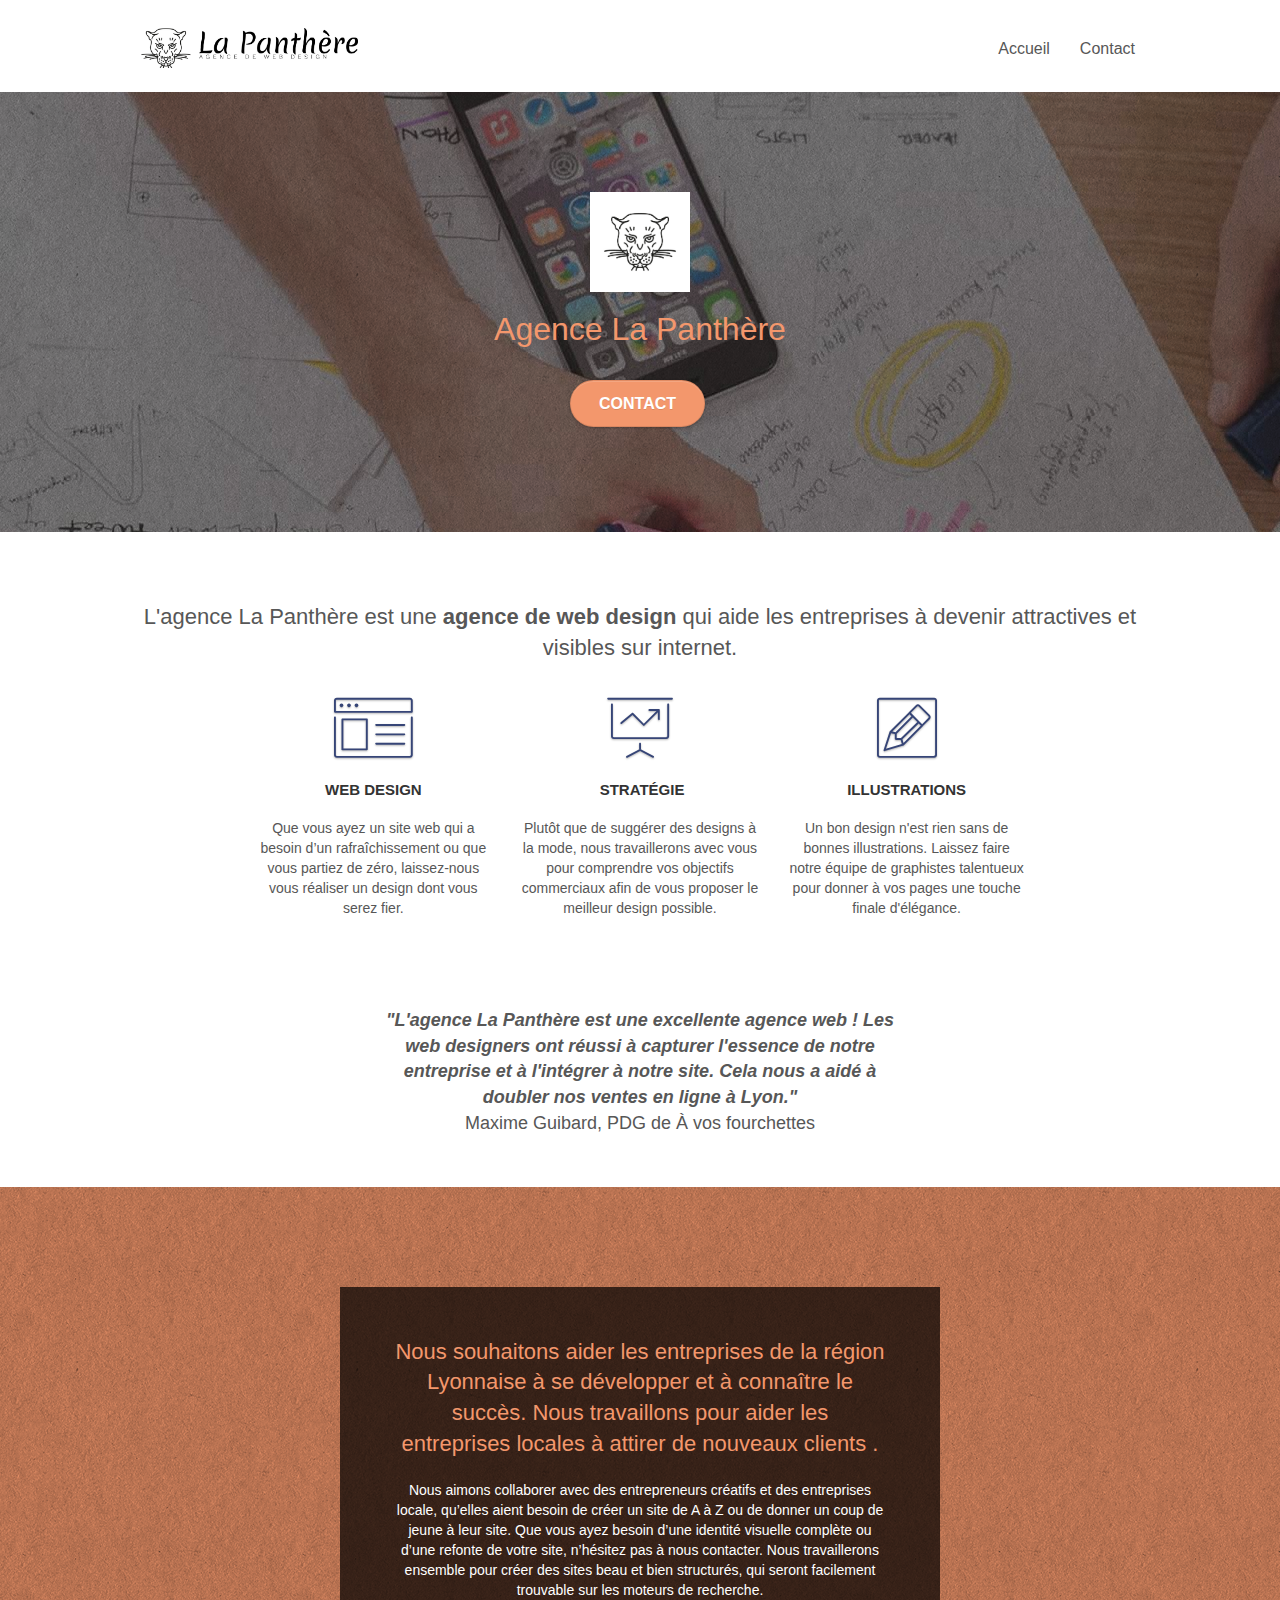
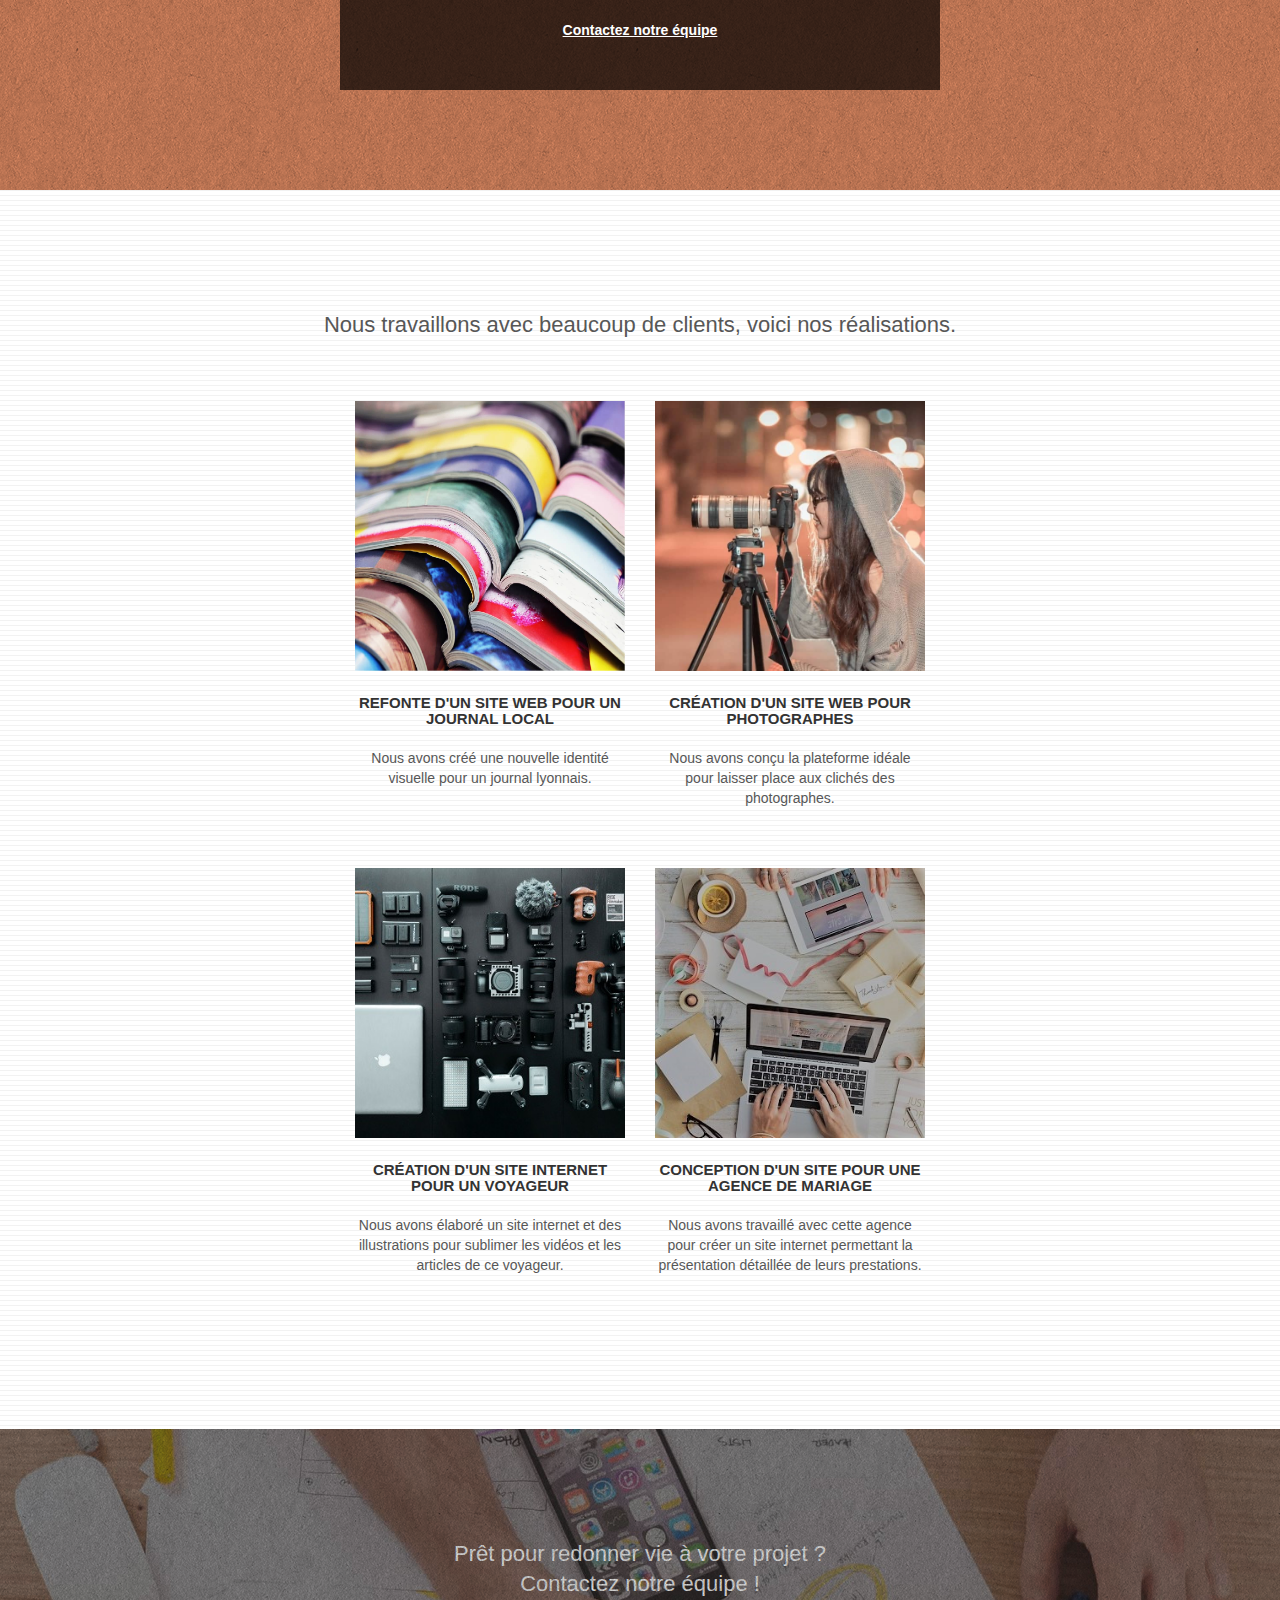
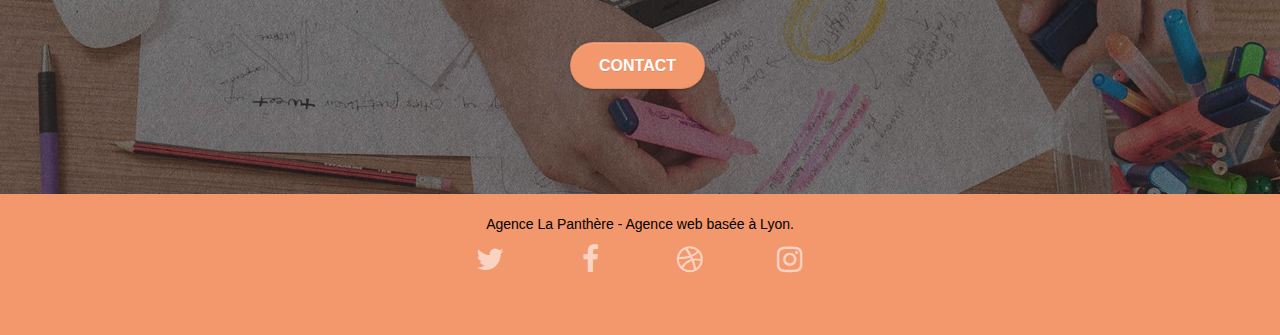
==== commit d4bf5b9f: "update" ====
--- a/index.html
+++ b/index.html
@@ -1,32 +1,36 @@
 <!doctype html>
-<html lang="Default">
-<head>
-    <meta charset="utf-8">
-    <meta name="keywords" content="seo, google, site web, site internet, agence design paris, agence design, agence design,agence design,agence design,agence design,agence design,agence design,agence design,agence design">
-    <meta name="description" content="">
+<html lang="fr">
+	<head>
+	    <meta name="description" content="Vous souhaitez parler graphisme, web design,
+	illustrations, identité visuelle, ou encore webmarketing, prenez contact avec 
+	l'agence la panthère ou dans nos locaux située dans la ville de lyon.">
+    <meta name="robots" content="index, follow">
+	<link rel="canonical" href=" https://deltaquarides.github.io/La-Panthere/">
     <meta name="viewport" content="width=device-width, initial-scale=1.0, viewport-fit=cover">
+	<meta name="google-site-verification" content="oaF7-BJQ3p6YA24lJD0OgRwdPHTV7b5a42MoPcDvBD4" />
     <link rel="shortcut icon" type="image/png" href="favicon.jpg">
-    
+		
 	<link rel="stylesheet" type="text/css" href="./css/bootstrap.css">
 	<link rel="stylesheet" type="text/css" href="style.css">
 	<link rel="stylesheet" type="text/css" href="./css/font-awesome.css">
 	<link rel="stylesheet" type="text/css" href="./css/et-line.css">
 	
-    
-	<script src="./js/jquery-2.1.0.js"></script>
-	<script src="./js/bootstrap.js"></script>
-	<script src="./js/blocs.js"></script>
-	<script src="./js/jquery.touchSwipe.js" defer></script>
-	<script src="./js/gmaps.js"></script>
-
-    <title>.</title>
-
-    
-<!-- Analytics -->
- 
-<!-- Analytics END -->
-    
-</head>
+		
+		
+		<script src="./js/jquery-2.1.0.js"></script>
+		<script src="./js/bootstrap.js"></script>
+		<script src="./js/blocs.js"></script>
+		<script src="./js/jquery.touchSwipe.js" defer></script>
+		<script src="./js/gmaps.js"></script>
+	
+		<title>.</title>
+	
+		
+	<!-- Analytics -->
+	 
+	<!-- Analytics END -->
+		
+	</head>
 <body>
 <!-- Principal conteneur -->
 <div class="page-container">
@@ -37,9 +41,8 @@
 
 		<nav class="navbar row">
 			<div class="navbar-header">
-				<div class="keywords" style="color:#cccccc;font-size:1px;">Agence web à paris, stratégie web, web design, illustrations, design de site web, site web, web, internet, site internet, site</div>
-				<a class="navbar-brand" href="index.html"><img src="img/agence-la-panthere-monochrome.svg" alt="paris web design logo agence web meilleure agence" height="40" /></a>
-				<div class="keywords" style="color:#cccccc;font-size:1px;">Agence web à paris, stratégie web, web design, illustrations, design de site web, site web, web, internet, site internet, site</div>
+				<a class="navbar-brand" href="index.html">
+					<img src="img/agence-la-panthere-monochrome.jpg" alt="Lyon web design logo agence web meilleure agence" height="40" /></a>
 				<button id="nav-toggle" type="button" class="ui-navbar-toggle navbar-toggle" data-toggle="collapse" data-target=".navbar-1">
 					<span class="sr-only">Toggle navigation</span><span class="icon-bar"></span><span class="icon-bar"></span><span class="icon-bar"></span>
 				</button>
@@ -50,9 +53,8 @@
 						<a href="index.html">Accueil</a>
 					</li>
 					<li>
-					</li>
-					<li>
-						<a href="page2.html">page2 &gt;</a>
+
+						<a href="contact.html">Contact</a>
 					</li>
 				</ul>
 			</div>
@@ -66,12 +68,12 @@
 	<div class="container bloc-lg">
 		<div class="row tight-width-whitespace">
 			<div class="col-sm-12">
-				<img src="img/logo.png" class="center-block image-resize-mode" width="100" alt="Agence La Panthère, agence web paris, création logo paris" />
+				<img src="img/logo.jpg" class="center-block image-resize-mode" width="100" alt="Agence La Panthère, agence web Lyon, création logo Lyon" />
 				<h1 class="text-center hero-bloc-text tc-white ">
 					Agence La Panthère
 				</h1>
 				<div class="text-center">
-					<a href="page2.html" class="btn btn-lg btn-clean btn-rd cta-hero btn-atomic-tangerine" id="cta-hero">Contact</a>
+					<a href="contact.html" class="btn btn-lg btn-clean btn-rd cta-hero btn-atomic-tangerine" id="cta-hero">Contact</a>
 				</div>
 			</div>
 		</div>
@@ -84,7 +86,12 @@
 	<div class="container bloc-md">
 		<div class="row">
 			<div class="col-sm-12 text-center">
-				<img alt="agence web, agence web paris, web design paris, stratégie web" src="img/title.png" />
+				<h2 class="bloc__title-h2">
+					L'agence La Panthère est une 
+					<strong>agence de web design</strong> 
+					qui aide les entreprises à devenir
+					attractives et visibles sur internet.
+				</h2>
 			</div>
 		</div>
 		<div class="row voffset-lg med-width-whitespace">
@@ -124,8 +131,13 @@
 		</div>
 		<div class="row voffset-lg voffset">
 			<div class="col-xs-12 col-md-8 col-md-offset-2 text-center">
-				<img alt="agence web, agence web paris, web design paris, stratégie web" src="img/citation.png" />
-
+				<p class="citation">
+					<span>"L'agence La Panthère est une excellente agence web !
+					Les web designers ont réussi à capturer l'essence de
+					notre entreprise et à l'intégrer à notre site. 
+					Cela nous a aidé à doubler nos ventes en ligne à Lyon."</span> <br>
+					Maxime Guibard, PDG de À vos fourchettes
+				</p>
 			</div>
 		</div>
 	</div>
@@ -137,11 +149,12 @@
 	<div class="container bloc-lg">
 		<div class="row tight-width-whitespace black-background">
 			<div class="col-sm-12">
-				<h2 class="mg-md text-center tc-white">
+				<h2 class="mg-md text-center tc-white ">
 					Nous souhaitons aider les entreprises de la région Lyonnaise à se développer et à connaître le succès. Nous travaillons pour aider les entreprises locales à attirer de nouveaux clients .<br>
 				</h2>
 				<p class="text-center white">
-					Nous aimons collaborer avec des entrepreneurs créatifs et des entreprises locale, qu’elles aient besoin de créer un site de A à Z ou de donner un coup de jeune à leur site. Que vous ayez besoin d’une identité visuelle complète ou d’une refonte de votre site, n’hésitez pas à nous contacter. Nous travaillerons ensemble pour créer des sites beau et bien structurés, qui seront facilement trouvable sur les moteurs de recherche. <br><br><a class="ltc-white bold-link" href="page2.html">Contactez notre équipe</a><br>
+					Nous aimons collaborer avec des entrepreneurs créatifs et des entreprises locale, qu’elles aient besoin de créer un site de A à Z ou de donner un coup de jeune à leur site. Que vous ayez besoin d’une identité visuelle complète ou d’une refonte de votre site, n’hésitez pas à nous contacter. Nous travaillerons ensemble pour créer des sites beau et bien structurés, qui seront facilement trouvable sur les moteurs de recherche. <br><br>
+					<a class="ltc-white bold-link " href="contact.html">Contactez notre équipe</a><br>
 				</p>
 			</div>
 		</div>
@@ -154,12 +167,16 @@
 	<div class="container bloc-lg">
 		<div class="row">
 			<div class="col-sm-12 text-center">
-				<img alt="agence web, agence web paris, web design paris, stratégie web" src="img/title2.png" />
+				<h2 class="portfolio__title-h2">
+					Nous travaillons avec beaucoup de clients,
+					voici nos réalisations.
+				</h2>
 			</div>
 		</div>
 		<div class="row tight-width-whitespace portfolio-row">
 			<div class="col-sm-6">
-				<a href="#" data-lightbox="img/1.jpg" data-gallery-id="gallery-1" data-caption="Refonte d'un site web pour un journal local" data-frame="snapshot-lb"><img src="img/1.jpg" alt="paris web design logo agence web meilleure agence et refonte site web journal" class="img-responsive portfolio-thumb" /></a>
+				<a href="#" data-lightbox="img/1.jpg" data-gallery-id="gallery-1" data-caption="Refonte d'un site web pour un journal local" data-frame="snapshot-lb">
+					<img src="img/1.jpg" class="img-responsive portfolio-thumb"  alt="image de la refonte d'un site web journal  avec des journaux" /></a>
 				<h3 class="mg-md text-center">
 					Refonte d'un site web pour un journal local
 				</h3>
@@ -168,7 +185,8 @@
 				</p>
 			</div>
 			<div class="col-sm-6">
-				<a href="#" data-lightbox="img/2.jpg" data-gallery-id="gallery-1" data-caption="Création d'un site web pour photographes" data-frame="snapshot-lb"><img src="img/2.jpg" class="img-responsive portfolio-thumb" alt="paris web design logo agence web meilleure agence, Création d'un site web pour photographes" /></a>
+				<a href="#" data-lightbox="img/2.jpg" data-gallery-id="gallery-1" data-caption="Création d'un site web pour photographes" data-frame="snapshot-lb">
+					<img src="img/2.jpg" class="img-responsive portfolio-thumb" alt="image de la création d'un site web pour photographes avec une photographe" /></a>
 				<h3 class="mg-md text-center">
 					Création d'un site web pour photographes
 				</h3>
@@ -179,7 +197,8 @@
 		</div>
 		<div class="row tight-width-whitespace portfolio-row">
 			<div class="col-sm-6">
-				<a href="#" data-lightbox="img/3.bmp" data-gallery-id="gallery-1" data-caption="Création d'un site internet pour un voyageur" data-frame="snapshot-lb"><img src="img/3.bmp" class="img-responsive portfolio-thumb" alt="paris web design logo agence web meilleure agence, Création d'un site web pour voyageur"/></a>
+				<a href="#" data-lightbox="img/3.jpg" data-gallery-id="gallery-1" data-caption="Création d'un site internet pour un voyageur" data-frame="snapshot-lb">
+					<img src="img/3.jpg" class="img-responsive portfolio-thumb" alt="image de la création d'un site web pour voyageur avec du matériel pour filmer"/></a>
 				<h3 class="mg-md text-center">
 					Création d'un site internet pour un voyageur
 				</h3>
@@ -188,7 +207,8 @@
 				</p>
 			</div>
 			<div class="col-sm-6">
-				<a href="#" data-lightbox="img/4.bmp" data-gallery-id="gallery-1" data-caption="Conception d'un site pour une agence de mariage" data-frame="snapshot-lb"><img src="img/4.bmp" class="img-responsive portfolio-thumb" alt="paris web design logo agence web meilleure agence, Création d'un site web pour agence de mariage" /></a>
+				<a href="#" data-lightbox="img/4.jpg" data-gallery-id="gallery-1" data-caption="Conception d'un site pour une agence de mariage" data-frame="snapshot-lb">
+					<img src="img/4.jpg" class="img-responsive portfolio-thumb" alt="Bureau sur lequel est posé un ordinateur et des élement créatifs (ruban et autres)" /></a>
 				<h3 class="mg-md text-center">
 					Conception d'un site pour une agence de mariage
 				</h3>
@@ -205,11 +225,11 @@
 <div class="bloc bgc-dark-slate-blue bg-banniere d-bloc bloc-bg-texture texture-paper" id="bloc-5-cta">
 	<div class="container bloc-lg">
 		<div class="row">
-			<h2 class="mg-md text-center tc-white">
+			<h2 class="mg-md text-center white">
 				Prêt pour redonner vie à votre projet ?<br>Contactez notre équipe !
 			</h2>
 			<div class="col-sm-12 text-center">
-				<a href="page2.html" class="btn btn-atomic-tangerine btn-clean btn-rd btn-lg cta-hero">Contact</a>
+				<a href="contact.html" class="btn btn-atomic-tangerine btn-clean btn-rd btn-lg cta-hero">Contact</a>
 			</div>
 		</div>
 	</div>
@@ -221,7 +241,7 @@
 	<div class="container bloc-sm">
 		<div class="row">
 			<div class="col-sm-12">
-				<p class="text-center white">
+				<p class="text-center white black">
 					Agence La Panthère - Agence web basée à Lyon.<br>
 				</p>
 				<div class="row row-no-gutters social">
@@ -245,46 +265,7 @@
 							<a class="social" href="index.html"><span class="fa fa-instagram icon-md"></span></a>
 						</div>
 					</div>
-					<div class="keywords" style="color:#F3976C;">Agence web à paris, stratégie web, web design, illustrations, design de site web, site web, web, internet, site internet, site</div>
-				</div>
-				<div class="row">
-					<div class="col-sm-4">
-						Partenaires
-							<ul>
-								<li><a href="voiture.com">voiture.com</a></li>
-								<li><a href="pizza.com">pizza.com</a></li>
-								<li><a href="matoiture.com">matoiture.com</a></li>
-								<li><a href="immobilierseo.com">immobilierseo.com</a></li>
-							</ul>		
-					</div>
-					<div class="col-sm-4">
-						Annuaires liste 1
-						<ul>
-							<li><a href="annuaireagence.com">annuaireagence.com</a></li>
-							<li><a href="annuaireseo.com">annuaireseo.com</a></li>
-							<li><a href="annuairemarketing.com">annuairemarketing.com</a></li>
-							<li><a href="123seoture.com">123seo.com</a></li>
-							<li><a href="123site.com">123site.com</a></li>
-							<li><a href="annuairewordpress.com">annuairewordpress.com</a></li>
-							<li><a href="listeagence.com">listeagence.com</a></li>
-							<li><a href="meilleuresagencesparis.com">meilleuresagencesparis.com</a></li>
-							<li><a href="listeseo.com">listeseo.com</a></li>
-						</ul>
-					</div>
-					<div class="col-sm-4">
-						Annuaires liste 2
-						<ul>
-							<li><a href="betterseo.com">betterseo.com</a></li>
-							<li><a href="ameliorerseo.com">ameliorerseo.com</a></li>
-							<li><a href="seojuicelien.com">seojuicelien.com</a></li>
-							<li><a href="meilleursliens.com">meilleursliens.com</a></li>
-							<li><a href="liensagogo.com">liensagogo.com</a></li>
-							<li><a href="backlink.com">backlink.com</a></li>
-							<li><a href="linkjuiceannuaire.com">linkjuiceannuaire.com</a></li>
-							<li><a href="remontersurgoogle.com">remontersurgoogle.com</a></li>
-							<li><a href="vraiseofiable.com">vraiseofiable.com</a></li>
-						</ul>
-					</div>
+					<div class="keywords" style="color:#F3976C;">Agence web à Lyon, stratégie web, web design, illustrations, design de site web, site web, web, internet, site internet, site</div>
 				</div>
 			</div>
 		</div>
--- a/style.css
+++ b/style.css
@@ -677,7 +677,7 @@
 }
 
 p {
-    font-size: 11px;
+    font-size: 14px;
 }
 
 .tight-width-whitespace {
@@ -753,7 +753,7 @@
 }
 
 .black-background {
-    background-color: rgba(165, 147, 99, 0.7);
+    background-color: rgba(0, 0, 0, 0.7);
     padding: 40px 40px 40px 40px;
 }
 
@@ -822,7 +822,7 @@
 }
 
 .bg-presentation {
-    background-image: url("img/image-de-presentation.bmp");
+    background-image: url("img/image-de-presentation.jpg");
 }
 
 @media (max-width: 1024px) {
@@ -848,13 +848,13 @@
     }
 }
 
-@media only screen and (min-device-width: 768px) and (max-device-width: 1024px) and (orientation: landscape) {
+@media only screen and (min-width: 768px) and (max-width: 1024px) and (orientation: landscape) {
     .b-parallax {
         background-attachment: scroll;
     }
 }
 
-@media only screen and (min-device-width: 1024px) and (max-device-width: 1366px) and (-webkit-min-device-pixel-ratio: 1.5) {
+@media only screen and (min-width: 1024px) and (max-width: 1366px) and (-webkit-min-pixel-ratio: 1.5) {
     .b-parallax {
         background-attachment: scroll;
     }
@@ -872,10 +872,12 @@
         overflow-x: hidden;
         position: relative;
     }
+    /*
     .bloc {
         padding-left: constant(safe-area-inset-left);
         padding-right: constant(safe-area-inset-right);
     }
+    */
     .bloc-group,
     .bloc-group .bloc {
         display: block;
@@ -884,8 +886,8 @@
     .bloc-fill-screen .fill-bloc-top-edge,
     .bloc-fill-screen .fill-bloc-bottom-edge {
         padding: 0 20px;
-        padding-left: constant(safe-area-inset-left);
-        padding-right: constant(safe-area-inset-right);
+       /* padding-left: constant(safe-area-inset-left);
+        padding-right: constant(safe-area-inset-right);*/
     }
 }
 
@@ -1039,4 +1041,20 @@
     .bloc-mob-center-text {
         text-align: center;
     }
-}+}
+/* -------------------------------------------*/
+
+    .citation{
+        font-size: 18px;
+        max-width: 51rem;
+        margin: auto;
+    }
+
+    .citation>span{
+        font-weight: bold;
+        font-style: italic;
+    }
+
+    .black{
+    color: black !important;
+     }
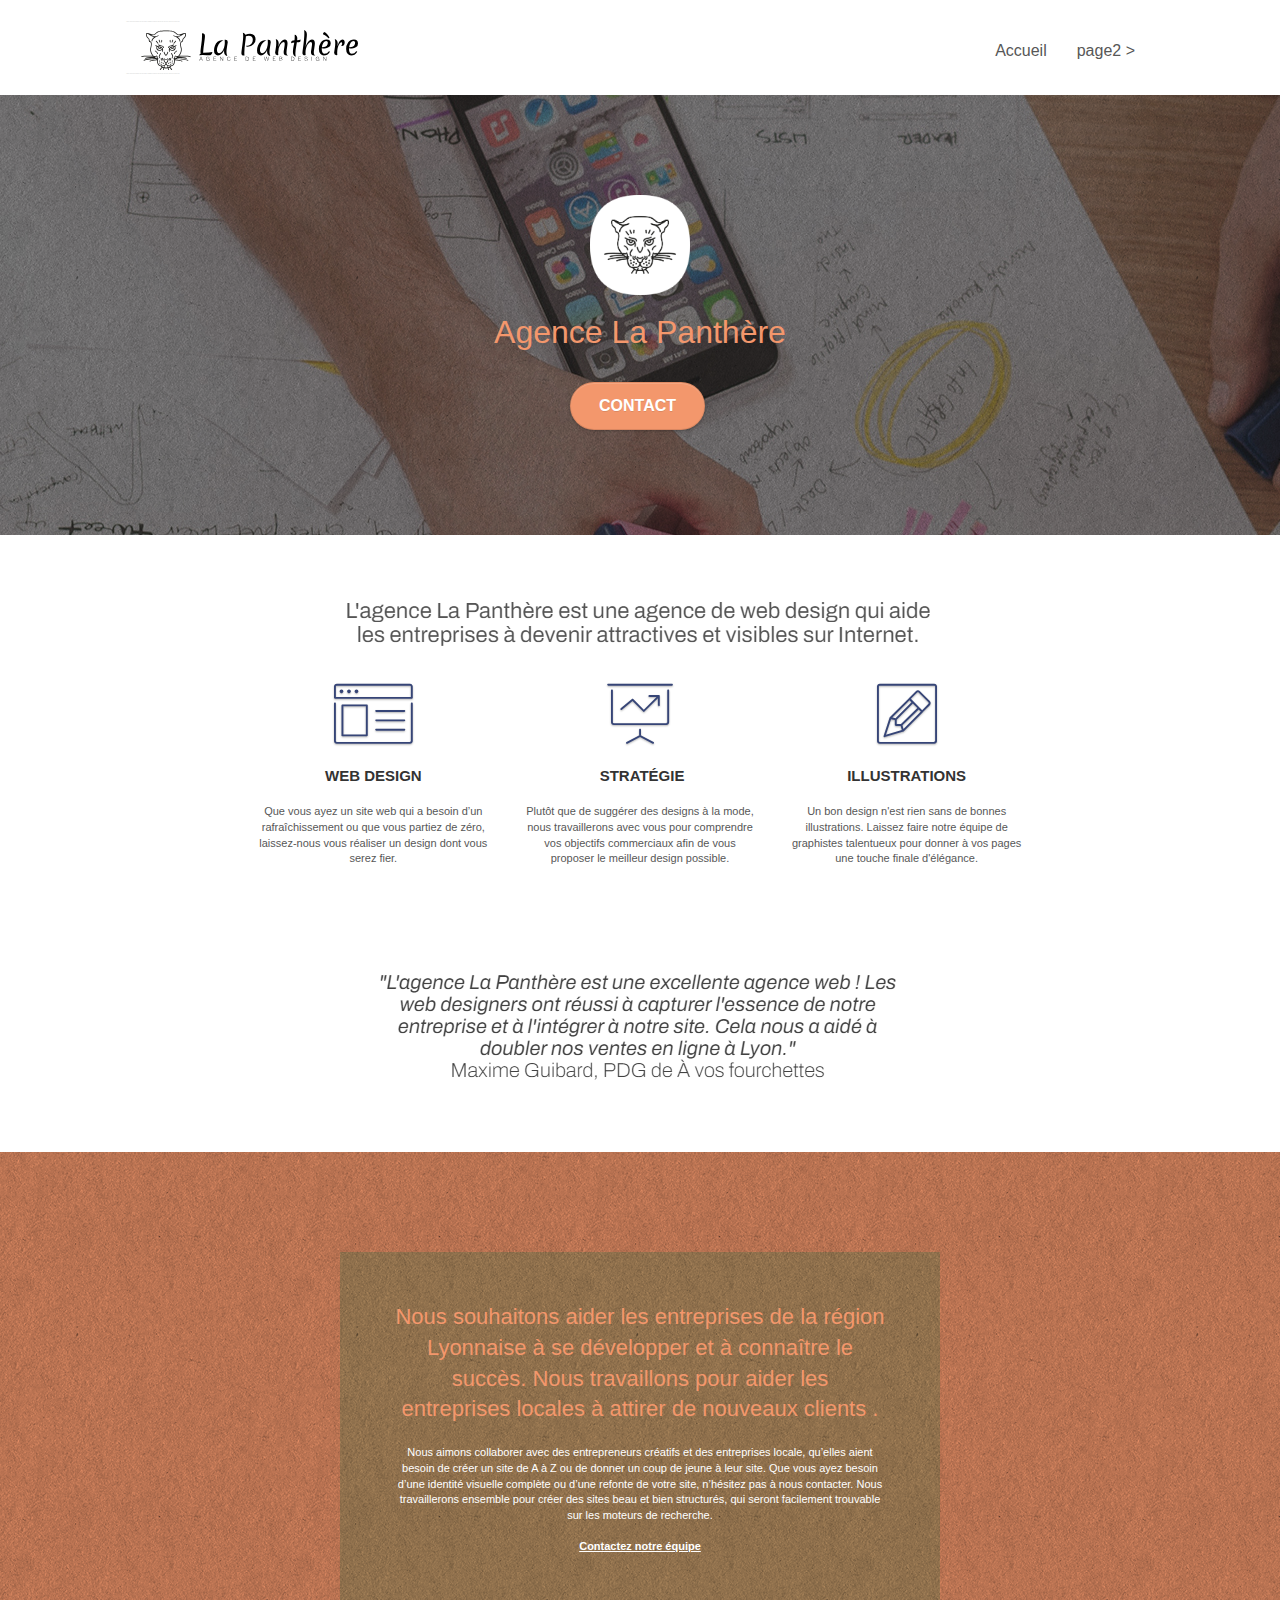
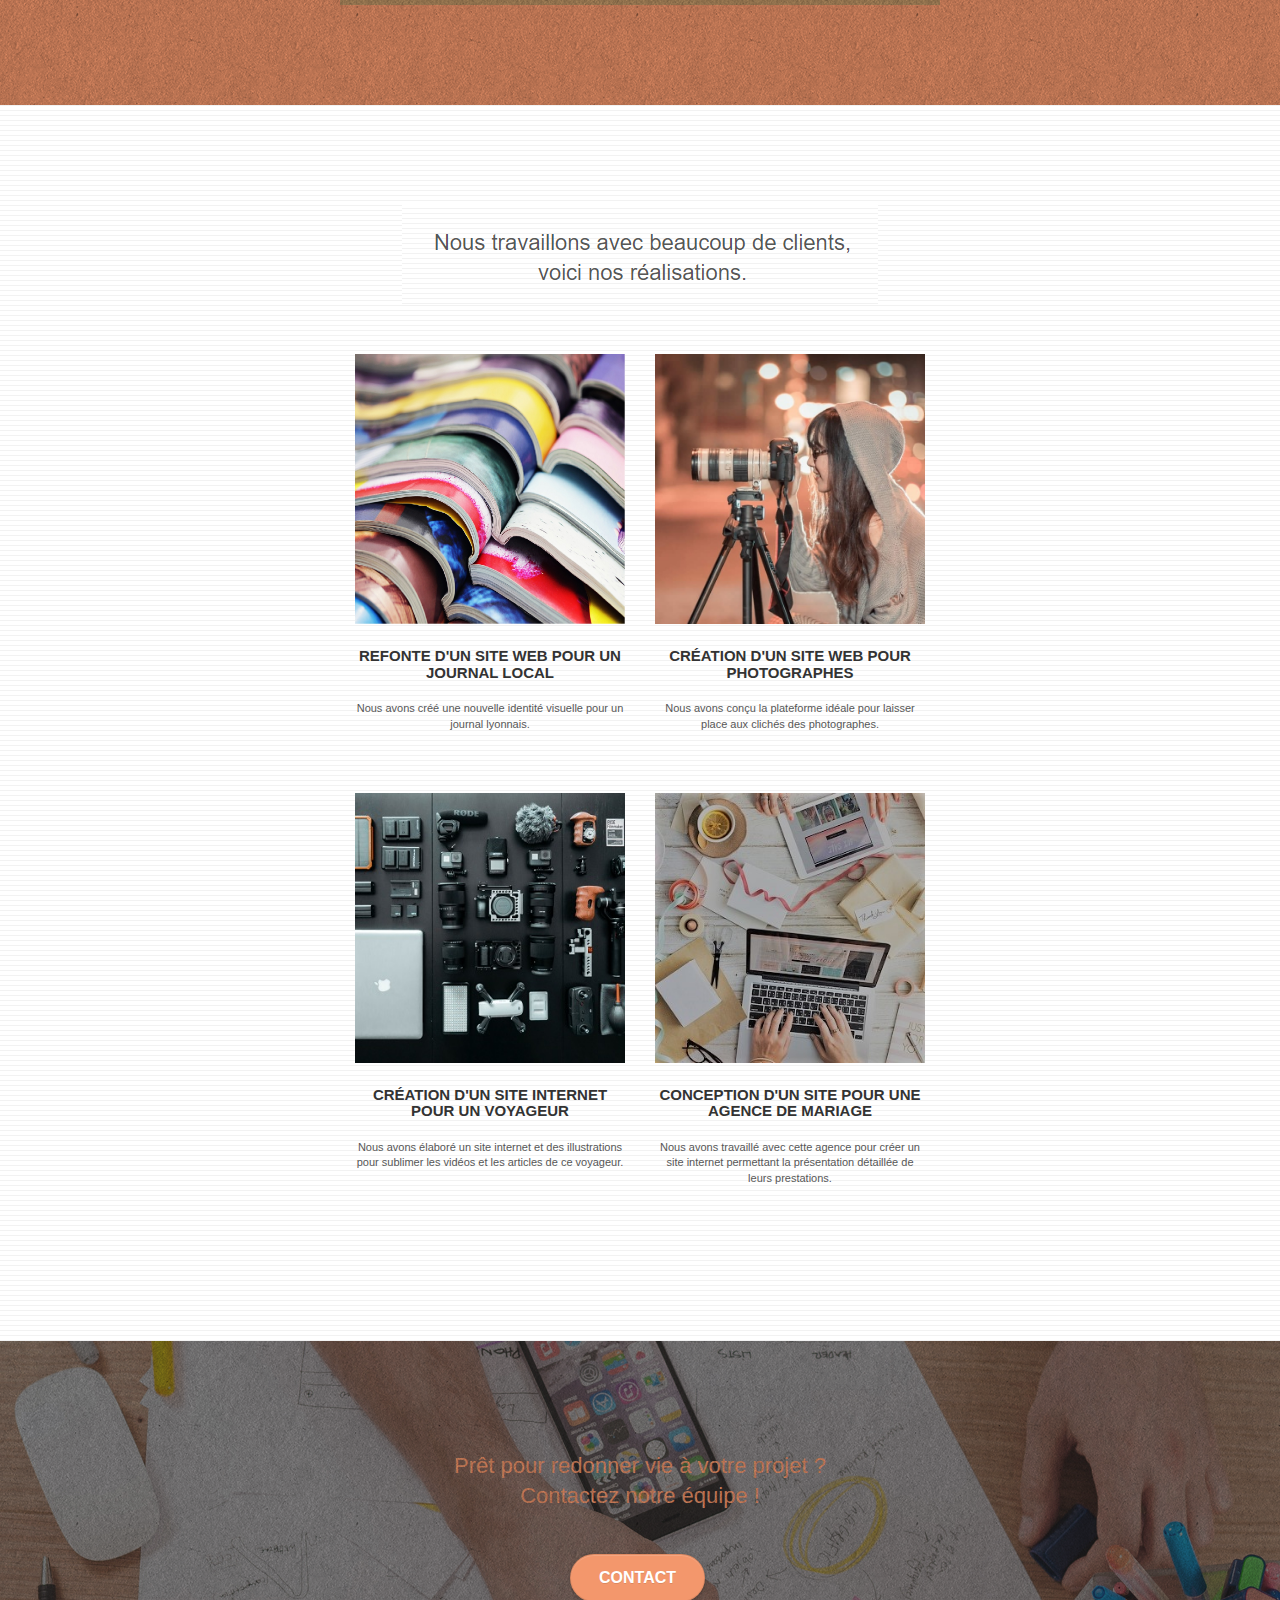
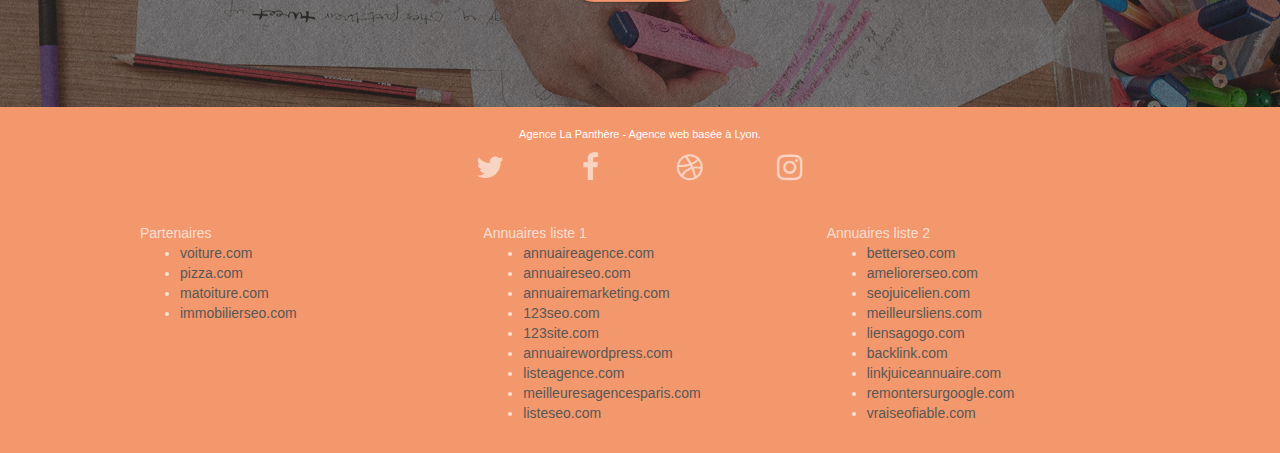
==== commit 575679c0: "avant optimisation" ====
--- a/index.html
+++ b/index.html
@@ -1,36 +1,32 @@
 <!doctype html>
-<html lang="fr">
-	<head>
-	    <meta name="description" content="Vous souhaitez parler graphisme, web design,
-	illustrations, identité visuelle, ou encore webmarketing, prenez contact avec 
-	l'agence la panthère ou dans nos locaux située dans la ville de lyon.">
-    <meta name="robots" content="index, follow">
-	<link rel="canonical" href=" https://deltaquarides.github.io/La-Panthere/">
+<html lang="Default">
+<head>
+    <meta charset="utf-8">
+    <meta name="keywords" content="seo, google, site web, site internet, agence design paris, agence design, agence design,agence design,agence design,agence design,agence design,agence design,agence design,agence design">
+    <meta name="description" content="">
     <meta name="viewport" content="width=device-width, initial-scale=1.0, viewport-fit=cover">
-	<meta name="google-site-verification" content="oaF7-BJQ3p6YA24lJD0OgRwdPHTV7b5a42MoPcDvBD4" />
     <link rel="shortcut icon" type="image/png" href="favicon.jpg">
-		
+    
 	<link rel="stylesheet" type="text/css" href="./css/bootstrap.css">
 	<link rel="stylesheet" type="text/css" href="style.css">
 	<link rel="stylesheet" type="text/css" href="./css/font-awesome.css">
 	<link rel="stylesheet" type="text/css" href="./css/et-line.css">
 	
-		
-		
-		<script src="./js/jquery-2.1.0.js"></script>
-		<script src="./js/bootstrap.js"></script>
-		<script src="./js/blocs.js"></script>
-		<script src="./js/jquery.touchSwipe.js" defer></script>
-		<script src="./js/gmaps.js"></script>
-	
-		<title>.</title>
-	
-		
-	<!-- Analytics -->
-	 
-	<!-- Analytics END -->
-		
-	</head>
+    
+	<script src="./js/jquery-2.1.0.js"></script>
+	<script src="./js/bootstrap.js"></script>
+	<script src="./js/blocs.js"></script>
+	<script src="./js/jquery.touchSwipe.js" defer></script>
+	<script src="./js/gmaps.js"></script>
+
+    <title>.</title>
+
+    
+<!-- Analytics -->
+ 
+<!-- Analytics END -->
+    
+</head>
 <body>
 <!-- Principal conteneur -->
 <div class="page-container">
@@ -41,8 +37,9 @@
 
 		<nav class="navbar row">
 			<div class="navbar-header">
-				<a class="navbar-brand" href="index.html">
-					<img src="img/agence-la-panthere-monochrome.jpg" alt="Lyon web design logo agence web meilleure agence" height="40" /></a>
+				<div class="keywords" style="color:#cccccc;font-size:1px;">Agence web à paris, stratégie web, web design, illustrations, design de site web, site web, web, internet, site internet, site</div>
+				<a class="navbar-brand" href="index.html"><img src="img/agence-la-panthere-monochrome.svg" alt="paris web design logo agence web meilleure agence" height="40" /></a>
+				<div class="keywords" style="color:#cccccc;font-size:1px;">Agence web à paris, stratégie web, web design, illustrations, design de site web, site web, web, internet, site internet, site</div>
 				<button id="nav-toggle" type="button" class="ui-navbar-toggle navbar-toggle" data-toggle="collapse" data-target=".navbar-1">
 					<span class="sr-only">Toggle navigation</span><span class="icon-bar"></span><span class="icon-bar"></span><span class="icon-bar"></span>
 				</button>
@@ -53,8 +50,9 @@
 						<a href="index.html">Accueil</a>
 					</li>
 					<li>
-
-						<a href="contact.html">Contact</a>
+					</li>
+					<li>
+						<a href="page2.html">page2 &gt;</a>
 					</li>
 				</ul>
 			</div>
@@ -68,12 +66,12 @@
 	<div class="container bloc-lg">
 		<div class="row tight-width-whitespace">
 			<div class="col-sm-12">
-				<img src="img/logo.jpg" class="center-block image-resize-mode" width="100" alt="Agence La Panthère, agence web Lyon, création logo Lyon" />
+				<img src="img/logo.png" class="center-block image-resize-mode" width="100" alt="Agence La Panthère, agence web paris, création logo paris" />
 				<h1 class="text-center hero-bloc-text tc-white ">
 					Agence La Panthère
 				</h1>
 				<div class="text-center">
-					<a href="contact.html" class="btn btn-lg btn-clean btn-rd cta-hero btn-atomic-tangerine" id="cta-hero">Contact</a>
+					<a href="page2.html" class="btn btn-lg btn-clean btn-rd cta-hero btn-atomic-tangerine" id="cta-hero">Contact</a>
 				</div>
 			</div>
 		</div>
@@ -86,12 +84,7 @@
 	<div class="container bloc-md">
 		<div class="row">
 			<div class="col-sm-12 text-center">
-				<h2 class="bloc__title-h2">
-					L'agence La Panthère est une 
-					<strong>agence de web design</strong> 
-					qui aide les entreprises à devenir
-					attractives et visibles sur internet.
-				</h2>
+				<img alt="agence web, agence web paris, web design paris, stratégie web" src="img/title.png" />
 			</div>
 		</div>
 		<div class="row voffset-lg med-width-whitespace">
@@ -131,13 +124,8 @@
 		</div>
 		<div class="row voffset-lg voffset">
 			<div class="col-xs-12 col-md-8 col-md-offset-2 text-center">
-				<p class="citation">
-					<span>"L'agence La Panthère est une excellente agence web !
-					Les web designers ont réussi à capturer l'essence de
-					notre entreprise et à l'intégrer à notre site. 
-					Cela nous a aidé à doubler nos ventes en ligne à Lyon."</span> <br>
-					Maxime Guibard, PDG de À vos fourchettes
-				</p>
+				<img alt="agence web, agence web paris, web design paris, stratégie web" src="img/citation.png" />
+
 			</div>
 		</div>
 	</div>
@@ -149,12 +137,11 @@
 	<div class="container bloc-lg">
 		<div class="row tight-width-whitespace black-background">
 			<div class="col-sm-12">
-				<h2 class="mg-md text-center tc-white ">
+				<h2 class="mg-md text-center tc-white">
 					Nous souhaitons aider les entreprises de la région Lyonnaise à se développer et à connaître le succès. Nous travaillons pour aider les entreprises locales à attirer de nouveaux clients .<br>
 				</h2>
 				<p class="text-center white">
-					Nous aimons collaborer avec des entrepreneurs créatifs et des entreprises locale, qu’elles aient besoin de créer un site de A à Z ou de donner un coup de jeune à leur site. Que vous ayez besoin d’une identité visuelle complète ou d’une refonte de votre site, n’hésitez pas à nous contacter. Nous travaillerons ensemble pour créer des sites beau et bien structurés, qui seront facilement trouvable sur les moteurs de recherche. <br><br>
-					<a class="ltc-white bold-link " href="contact.html">Contactez notre équipe</a><br>
+					Nous aimons collaborer avec des entrepreneurs créatifs et des entreprises locale, qu’elles aient besoin de créer un site de A à Z ou de donner un coup de jeune à leur site. Que vous ayez besoin d’une identité visuelle complète ou d’une refonte de votre site, n’hésitez pas à nous contacter. Nous travaillerons ensemble pour créer des sites beau et bien structurés, qui seront facilement trouvable sur les moteurs de recherche. <br><br><a class="ltc-white bold-link" href="page2.html">Contactez notre équipe</a><br>
 				</p>
 			</div>
 		</div>
@@ -167,16 +154,12 @@
 	<div class="container bloc-lg">
 		<div class="row">
 			<div class="col-sm-12 text-center">
-				<h2 class="portfolio__title-h2">
-					Nous travaillons avec beaucoup de clients,
-					voici nos réalisations.
-				</h2>
+				<img alt="agence web, agence web paris, web design paris, stratégie web" src="img/title2.png" />
 			</div>
 		</div>
 		<div class="row tight-width-whitespace portfolio-row">
 			<div class="col-sm-6">
-				<a href="#" data-lightbox="img/1.jpg" data-gallery-id="gallery-1" data-caption="Refonte d'un site web pour un journal local" data-frame="snapshot-lb">
-					<img src="img/1.jpg" class="img-responsive portfolio-thumb"  alt="image de la refonte d'un site web journal  avec des journaux" /></a>
+				<a href="#" data-lightbox="img/1.jpg" data-gallery-id="gallery-1" data-caption="Refonte d'un site web pour un journal local" data-frame="snapshot-lb"><img src="img/1.jpg" alt="paris web design logo agence web meilleure agence et refonte site web journal" class="img-responsive portfolio-thumb" /></a>
 				<h3 class="mg-md text-center">
 					Refonte d'un site web pour un journal local
 				</h3>
@@ -185,8 +168,7 @@
 				</p>
 			</div>
 			<div class="col-sm-6">
-				<a href="#" data-lightbox="img/2.jpg" data-gallery-id="gallery-1" data-caption="Création d'un site web pour photographes" data-frame="snapshot-lb">
-					<img src="img/2.jpg" class="img-responsive portfolio-thumb" alt="image de la création d'un site web pour photographes avec une photographe" /></a>
+				<a href="#" data-lightbox="img/2.jpg" data-gallery-id="gallery-1" data-caption="Création d'un site web pour photographes" data-frame="snapshot-lb"><img src="img/2.jpg" class="img-responsive portfolio-thumb" alt="paris web design logo agence web meilleure agence, Création d'un site web pour photographes" /></a>
 				<h3 class="mg-md text-center">
 					Création d'un site web pour photographes
 				</h3>
@@ -197,8 +179,7 @@
 		</div>
 		<div class="row tight-width-whitespace portfolio-row">
 			<div class="col-sm-6">
-				<a href="#" data-lightbox="img/3.jpg" data-gallery-id="gallery-1" data-caption="Création d'un site internet pour un voyageur" data-frame="snapshot-lb">
-					<img src="img/3.jpg" class="img-responsive portfolio-thumb" alt="image de la création d'un site web pour voyageur avec du matériel pour filmer"/></a>
+				<a href="#" data-lightbox="img/3.bmp" data-gallery-id="gallery-1" data-caption="Création d'un site internet pour un voyageur" data-frame="snapshot-lb"><img src="img/3.bmp" class="img-responsive portfolio-thumb" alt="paris web design logo agence web meilleure agence, Création d'un site web pour voyageur"/></a>
 				<h3 class="mg-md text-center">
 					Création d'un site internet pour un voyageur
 				</h3>
@@ -207,8 +188,7 @@
 				</p>
 			</div>
 			<div class="col-sm-6">
-				<a href="#" data-lightbox="img/4.jpg" data-gallery-id="gallery-1" data-caption="Conception d'un site pour une agence de mariage" data-frame="snapshot-lb">
-					<img src="img/4.jpg" class="img-responsive portfolio-thumb" alt="Bureau sur lequel est posé un ordinateur et des élement créatifs (ruban et autres)" /></a>
+				<a href="#" data-lightbox="img/4.bmp" data-gallery-id="gallery-1" data-caption="Conception d'un site pour une agence de mariage" data-frame="snapshot-lb"><img src="img/4.bmp" class="img-responsive portfolio-thumb" alt="paris web design logo agence web meilleure agence, Création d'un site web pour agence de mariage" /></a>
 				<h3 class="mg-md text-center">
 					Conception d'un site pour une agence de mariage
 				</h3>
@@ -225,11 +205,11 @@
 <div class="bloc bgc-dark-slate-blue bg-banniere d-bloc bloc-bg-texture texture-paper" id="bloc-5-cta">
 	<div class="container bloc-lg">
 		<div class="row">
-			<h2 class="mg-md text-center white">
+			<h2 class="mg-md text-center tc-white">
 				Prêt pour redonner vie à votre projet ?<br>Contactez notre équipe !
 			</h2>
 			<div class="col-sm-12 text-center">
-				<a href="contact.html" class="btn btn-atomic-tangerine btn-clean btn-rd btn-lg cta-hero">Contact</a>
+				<a href="page2.html" class="btn btn-atomic-tangerine btn-clean btn-rd btn-lg cta-hero">Contact</a>
 			</div>
 		</div>
 	</div>
@@ -241,7 +221,7 @@
 	<div class="container bloc-sm">
 		<div class="row">
 			<div class="col-sm-12">
-				<p class="text-center white black">
+				<p class="text-center white">
 					Agence La Panthère - Agence web basée à Lyon.<br>
 				</p>
 				<div class="row row-no-gutters social">
@@ -265,7 +245,46 @@
 							<a class="social" href="index.html"><span class="fa fa-instagram icon-md"></span></a>
 						</div>
 					</div>
-					<div class="keywords" style="color:#F3976C;">Agence web à Lyon, stratégie web, web design, illustrations, design de site web, site web, web, internet, site internet, site</div>
+					<div class="keywords" style="color:#F3976C;">Agence web à paris, stratégie web, web design, illustrations, design de site web, site web, web, internet, site internet, site</div>
+				</div>
+				<div class="row">
+					<div class="col-sm-4">
+						Partenaires
+							<ul>
+								<li><a href="voiture.com">voiture.com</a></li>
+								<li><a href="pizza.com">pizza.com</a></li>
+								<li><a href="matoiture.com">matoiture.com</a></li>
+								<li><a href="immobilierseo.com">immobilierseo.com</a></li>
+							</ul>		
+					</div>
+					<div class="col-sm-4">
+						Annuaires liste 1
+						<ul>
+							<li><a href="annuaireagence.com">annuaireagence.com</a></li>
+							<li><a href="annuaireseo.com">annuaireseo.com</a></li>
+							<li><a href="annuairemarketing.com">annuairemarketing.com</a></li>
+							<li><a href="123seoture.com">123seo.com</a></li>
+							<li><a href="123site.com">123site.com</a></li>
+							<li><a href="annuairewordpress.com">annuairewordpress.com</a></li>
+							<li><a href="listeagence.com">listeagence.com</a></li>
+							<li><a href="meilleuresagencesparis.com">meilleuresagencesparis.com</a></li>
+							<li><a href="listeseo.com">listeseo.com</a></li>
+						</ul>
+					</div>
+					<div class="col-sm-4">
+						Annuaires liste 2
+						<ul>
+							<li><a href="betterseo.com">betterseo.com</a></li>
+							<li><a href="ameliorerseo.com">ameliorerseo.com</a></li>
+							<li><a href="seojuicelien.com">seojuicelien.com</a></li>
+							<li><a href="meilleursliens.com">meilleursliens.com</a></li>
+							<li><a href="liensagogo.com">liensagogo.com</a></li>
+							<li><a href="backlink.com">backlink.com</a></li>
+							<li><a href="linkjuiceannuaire.com">linkjuiceannuaire.com</a></li>
+							<li><a href="remontersurgoogle.com">remontersurgoogle.com</a></li>
+							<li><a href="vraiseofiable.com">vraiseofiable.com</a></li>
+						</ul>
+					</div>
 				</div>
 			</div>
 		</div>
--- a/style.css
+++ b/style.css
@@ -677,7 +677,7 @@
 }
 
 p {
-    font-size: 14px;
+    font-size: 11px;
 }
 
 .tight-width-whitespace {
@@ -753,7 +753,7 @@
 }
 
 .black-background {
-    background-color: rgba(0, 0, 0, 0.7);
+    background-color: rgba(165, 147, 99, 0.7);
     padding: 40px 40px 40px 40px;
 }
 
@@ -822,7 +822,7 @@
 }
 
 .bg-presentation {
-    background-image: url("img/image-de-presentation.jpg");
+    background-image: url("img/image-de-presentation.bmp");
 }
 
 @media (max-width: 1024px) {
@@ -848,13 +848,13 @@
     }
 }
 
-@media only screen and (min-width: 768px) and (max-width: 1024px) and (orientation: landscape) {
+@media only screen and (min-device-width: 768px) and (max-device-width: 1024px) and (orientation: landscape) {
     .b-parallax {
         background-attachment: scroll;
     }
 }
 
-@media only screen and (min-width: 1024px) and (max-width: 1366px) and (-webkit-min-pixel-ratio: 1.5) {
+@media only screen and (min-device-width: 1024px) and (max-device-width: 1366px) and (-webkit-min-device-pixel-ratio: 1.5) {
     .b-parallax {
         background-attachment: scroll;
     }
@@ -872,12 +872,10 @@
         overflow-x: hidden;
         position: relative;
     }
-    /*
     .bloc {
         padding-left: constant(safe-area-inset-left);
         padding-right: constant(safe-area-inset-right);
     }
-    */
     .bloc-group,
     .bloc-group .bloc {
         display: block;
@@ -886,8 +884,8 @@
     .bloc-fill-screen .fill-bloc-top-edge,
     .bloc-fill-screen .fill-bloc-bottom-edge {
         padding: 0 20px;
-       /* padding-left: constant(safe-area-inset-left);
-        padding-right: constant(safe-area-inset-right);*/
+        padding-left: constant(safe-area-inset-left);
+        padding-right: constant(safe-area-inset-right);
     }
 }
 
@@ -1041,20 +1039,4 @@
     .bloc-mob-center-text {
         text-align: center;
     }
-}
-/* -------------------------------------------*/
-
-    .citation{
-        font-size: 18px;
-        max-width: 51rem;
-        margin: auto;
-    }
-
-    .citation>span{
-        font-weight: bold;
-        font-style: italic;
-    }
-
-    .black{
-    color: black !important;
-     }
+}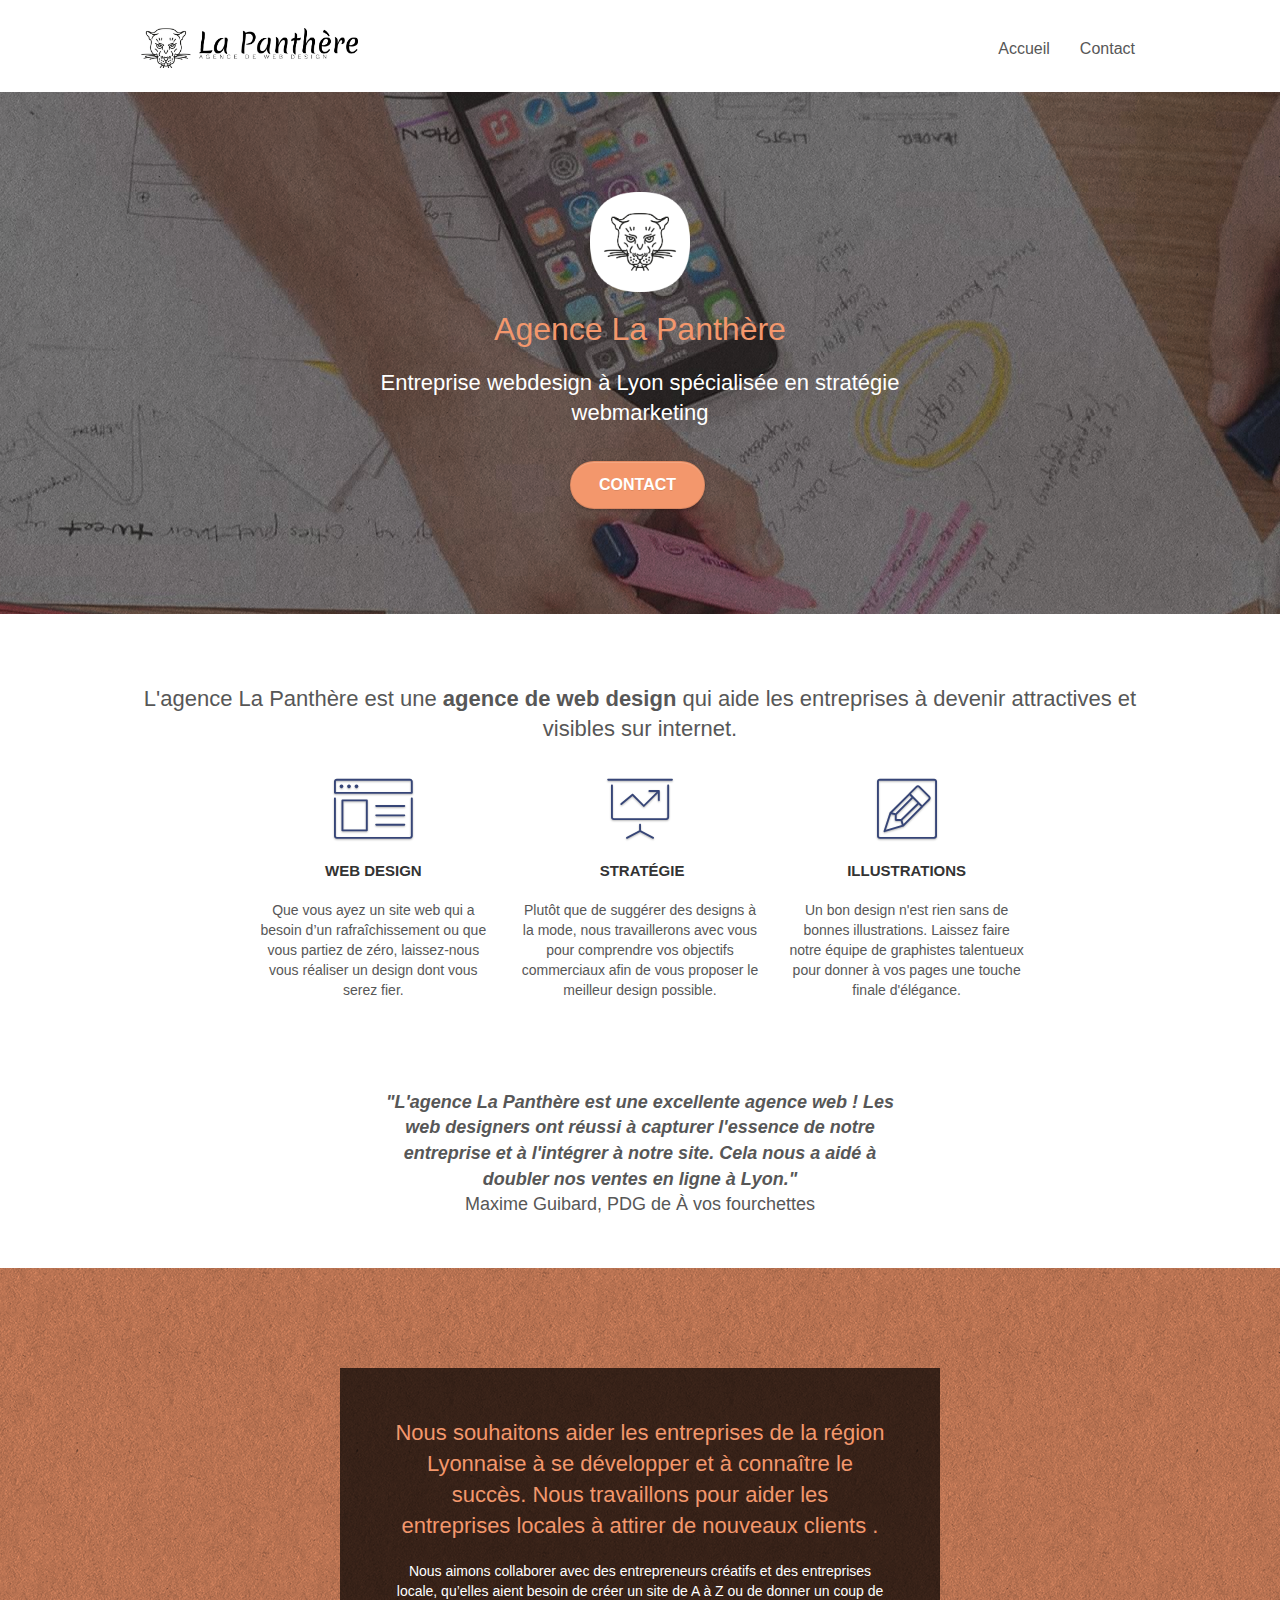
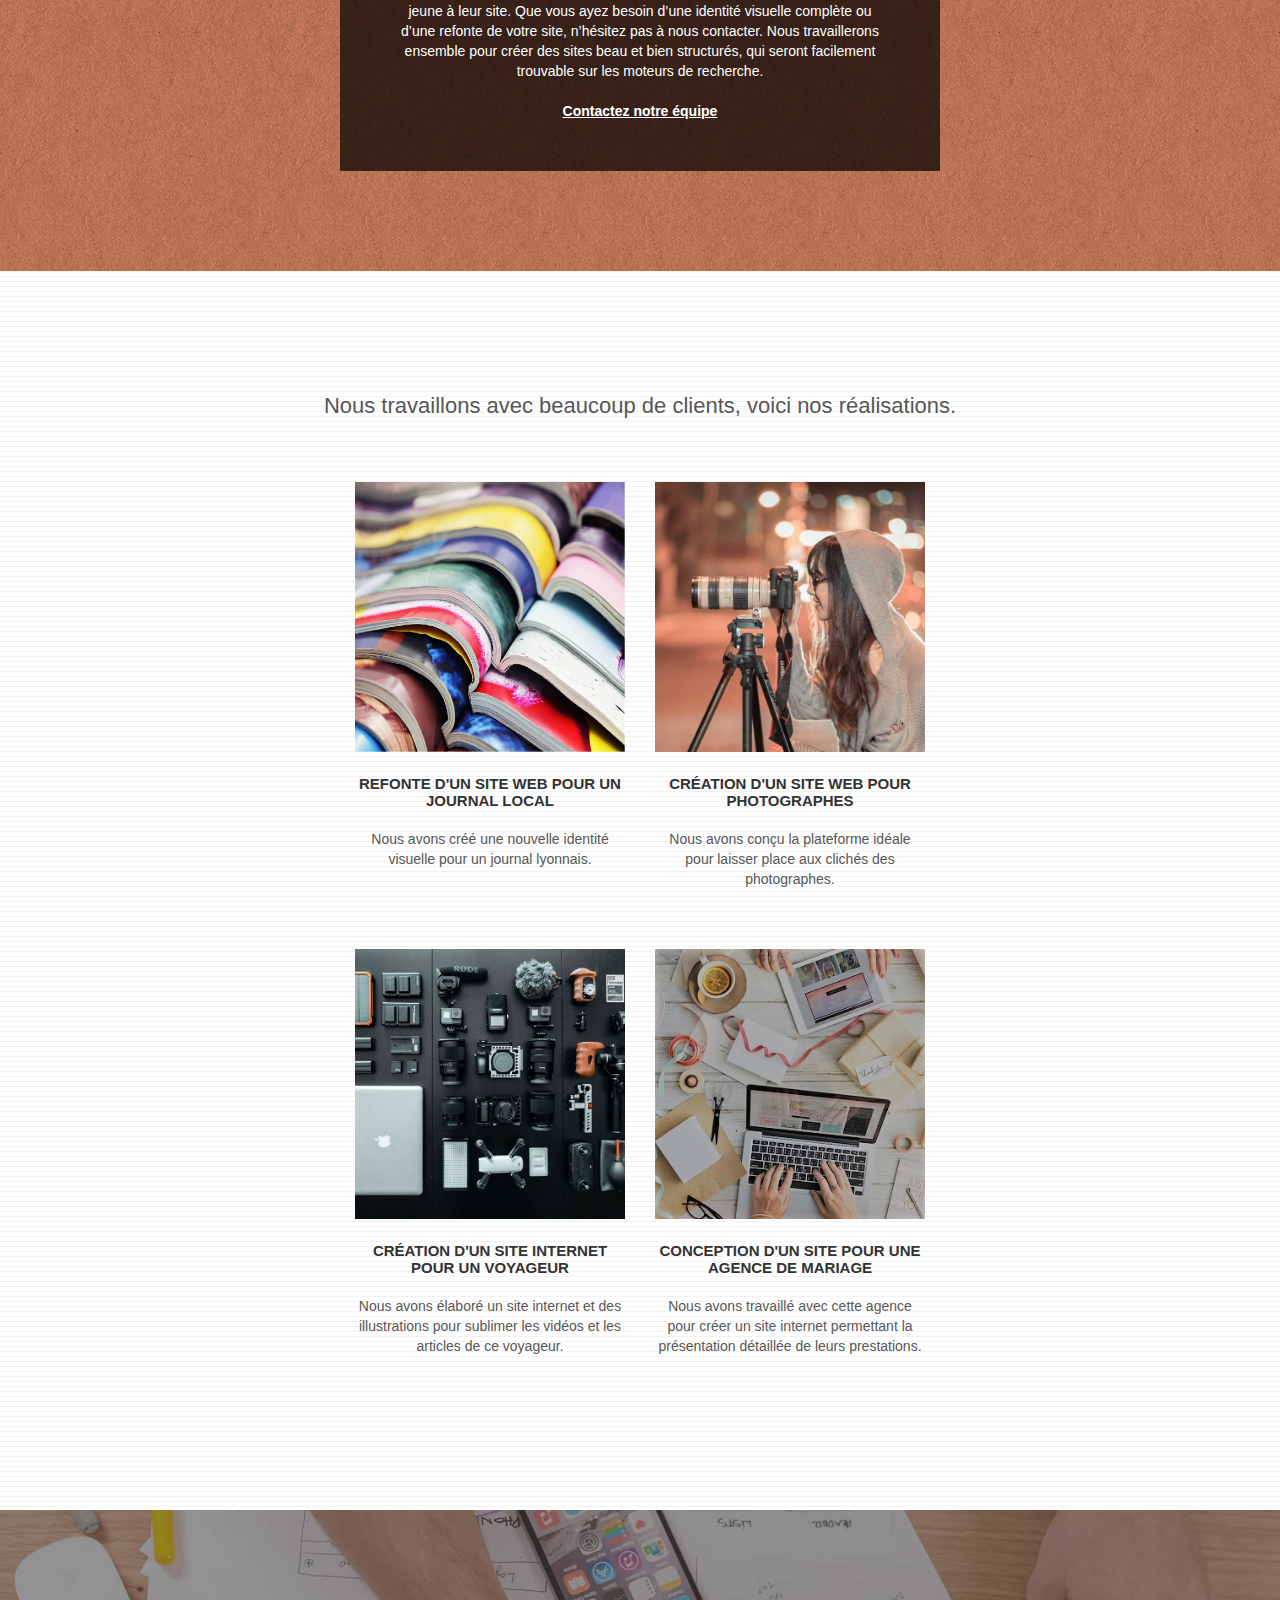
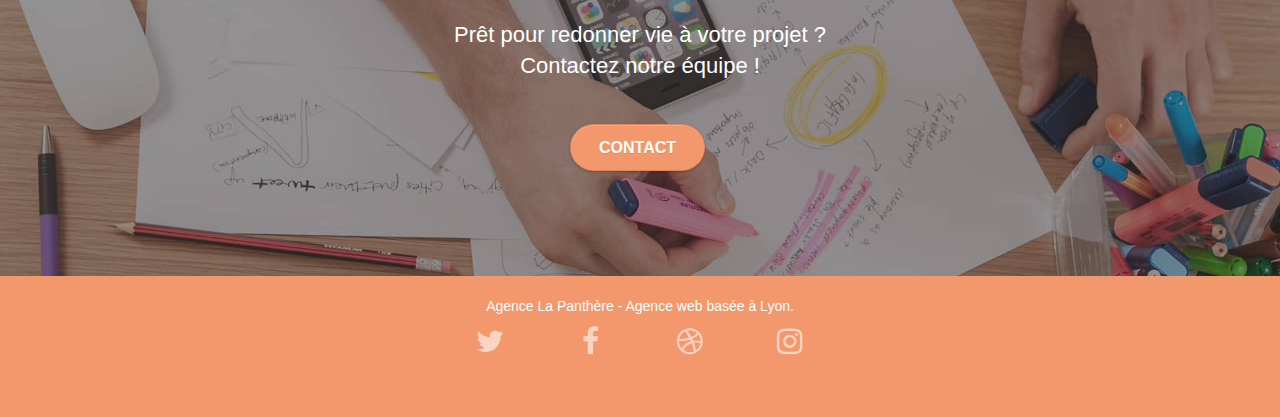
==== commit 1cbb658a: "after oprimisation" ====
--- a/index.html
+++ b/index.html
@@ -1,32 +1,36 @@
 <!doctype html>
-<html lang="Default">
-<head>
-    <meta charset="utf-8">
-    <meta name="keywords" content="seo, google, site web, site internet, agence design paris, agence design, agence design,agence design,agence design,agence design,agence design,agence design,agence design,agence design">
-    <meta name="description" content="">
+<html lang="fr">
+	<head>
+	    <meta name="description" content="Vous souhaitez parler graphisme, web design,
+	illustrations, identité visuelle, ou encore webmarketing, prenez contact avec 
+	l'agence la panthère ou dans nos locaux située dans la ville de lyon.">
+    <meta name="robots" content="index, follow">
+	<link rel="canonical" href=" https://deltaquarides.github.io/La-Panthere/">
     <meta name="viewport" content="width=device-width, initial-scale=1.0, viewport-fit=cover">
+	<meta name="google-site-verification" content="oaF7-BJQ3p6YA24lJD0OgRwdPHTV7b5a42MoPcDvBD4" />
     <link rel="shortcut icon" type="image/png" href="favicon.jpg">
-    
-	<link rel="stylesheet" type="text/css" href="./css/bootstrap.css">
+		
+	<link rel="stylesheet" type="text/css" href="./css/bootstrap.min.css">
 	<link rel="stylesheet" type="text/css" href="style.css">
 	<link rel="stylesheet" type="text/css" href="./css/font-awesome.css">
-	<link rel="stylesheet" type="text/css" href="./css/et-line.css">
+	<link rel="stylesheet" type="text/css" href="./css/et-line.min.css">
 	
-    
-	<script src="./js/jquery-2.1.0.js"></script>
-	<script src="./js/bootstrap.js"></script>
-	<script src="./js/blocs.js"></script>
-	<script src="./js/jquery.touchSwipe.js" defer></script>
-	<script src="./js/gmaps.js"></script>
-
-    <title>.</title>
-
-    
-<!-- Analytics -->
- 
-<!-- Analytics END -->
-    
-</head>
+		
+		
+	<script src="./js/jquery-2.1.0.min.js"></script>
+	<script src="./js/bootstrap.min.js"></script>
+	<script src="./js/blocs.min.js"></script>
+	<script src="./js/jquery.touchSwipe.min.js" defer></script>
+	<script src="./js/gmaps.min.js"></script>
+	
+		<title>Accueil</title>
+	
+		
+	<!-- Analytics -->
+	 
+	<!-- Analytics END -->
+		
+	</head>
 <body>
 <!-- Principal conteneur -->
 <div class="page-container">
@@ -37,9 +41,8 @@
 
 		<nav class="navbar row">
 			<div class="navbar-header">
-				<div class="keywords" style="color:#cccccc;font-size:1px;">Agence web à paris, stratégie web, web design, illustrations, design de site web, site web, web, internet, site internet, site</div>
-				<a class="navbar-brand" href="index.html"><img src="img/agence-la-panthere-monochrome.svg" alt="paris web design logo agence web meilleure agence" height="40" /></a>
-				<div class="keywords" style="color:#cccccc;font-size:1px;">Agence web à paris, stratégie web, web design, illustrations, design de site web, site web, web, internet, site internet, site</div>
+				<a class="navbar-brand" href="index.html">
+					<img src="img/agence-la-panthere-monochrome.jpg" alt="Lyon web design logo agence web meilleure agence" height="40" /></a>
 				<button id="nav-toggle" type="button" class="ui-navbar-toggle navbar-toggle" data-toggle="collapse" data-target=".navbar-1">
 					<span class="sr-only">Toggle navigation</span><span class="icon-bar"></span><span class="icon-bar"></span><span class="icon-bar"></span>
 				</button>
@@ -50,9 +53,8 @@
 						<a href="index.html">Accueil</a>
 					</li>
 					<li>
-					</li>
-					<li>
-						<a href="page2.html">page2 &gt;</a>
+
+						<a href="contact.html">Contact</a>
 					</li>
 				</ul>
 			</div>
@@ -66,12 +68,13 @@
 	<div class="container bloc-lg">
 		<div class="row tight-width-whitespace">
 			<div class="col-sm-12">
-				<img src="img/logo.png" class="center-block image-resize-mode" width="100" alt="Agence La Panthère, agence web paris, création logo paris" />
+				<img src="img/logo.png" class="center-block image-resize-mode transparent" width="100" alt="Agence La Panthère, agence web Lyon, création logo Lyon" />
 				<h1 class="text-center hero-bloc-text tc-white ">
 					Agence La Panthère
 				</h1>
-				<div class="text-center">
-					<a href="page2.html" class="btn btn-lg btn-clean btn-rd cta-hero btn-atomic-tangerine" id="cta-hero">Contact</a>
+				<h2 class="text-center white">Entreprise webdesign à Lyon spécialisée en stratégie webmarketing</h2>
+				<div class="text-center">
+					<a href="contact.html" class="btn btn-lg btn-clean btn-rd cta-hero btn-atomic-tangerine" id="cta-hero">Contact</a>
 				</div>
 			</div>
 		</div>
@@ -84,7 +87,12 @@
 	<div class="container bloc-md">
 		<div class="row">
 			<div class="col-sm-12 text-center">
-				<img alt="agence web, agence web paris, web design paris, stratégie web" src="img/title.png" />
+				<h2 class="bloc__title-h2">
+					L'agence La Panthère est une 
+					<strong>agence de web design</strong> 
+					qui aide les entreprises à devenir
+					attractives et visibles sur internet.
+				</h2>
 			</div>
 		</div>
 		<div class="row voffset-lg med-width-whitespace">
@@ -124,8 +132,13 @@
 		</div>
 		<div class="row voffset-lg voffset">
 			<div class="col-xs-12 col-md-8 col-md-offset-2 text-center">
-				<img alt="agence web, agence web paris, web design paris, stratégie web" src="img/citation.png" />
-
+				<p class="citation">
+					<span>"L'agence La Panthère est une excellente agence web !
+					Les web designers ont réussi à capturer l'essence de
+					notre entreprise et à l'intégrer à notre site. 
+					Cela nous a aidé à doubler nos ventes en ligne à Lyon."</span> <br>
+					Maxime Guibard, PDG de À vos fourchettes
+				</p>
 			</div>
 		</div>
 	</div>
@@ -137,11 +150,12 @@
 	<div class="container bloc-lg">
 		<div class="row tight-width-whitespace black-background">
 			<div class="col-sm-12">
-				<h2 class="mg-md text-center tc-white">
+				<h2 class="mg-md text-center tc-white ">
 					Nous souhaitons aider les entreprises de la région Lyonnaise à se développer et à connaître le succès. Nous travaillons pour aider les entreprises locales à attirer de nouveaux clients .<br>
 				</h2>
 				<p class="text-center white">
-					Nous aimons collaborer avec des entrepreneurs créatifs et des entreprises locale, qu’elles aient besoin de créer un site de A à Z ou de donner un coup de jeune à leur site. Que vous ayez besoin d’une identité visuelle complète ou d’une refonte de votre site, n’hésitez pas à nous contacter. Nous travaillerons ensemble pour créer des sites beau et bien structurés, qui seront facilement trouvable sur les moteurs de recherche. <br><br><a class="ltc-white bold-link" href="page2.html">Contactez notre équipe</a><br>
+					Nous aimons collaborer avec des entrepreneurs créatifs et des entreprises locale, qu’elles aient besoin de créer un site de A à Z ou de donner un coup de jeune à leur site. Que vous ayez besoin d’une identité visuelle complète ou d’une refonte de votre site, n’hésitez pas à nous contacter. Nous travaillerons ensemble pour créer des sites beau et bien structurés, qui seront facilement trouvable sur les moteurs de recherche. <br><br>
+					<a class="ltc-white bold-link " href="contact.html">Contactez notre équipe</a><br>
 				</p>
 			</div>
 		</div>
@@ -154,12 +168,16 @@
 	<div class="container bloc-lg">
 		<div class="row">
 			<div class="col-sm-12 text-center">
-				<img alt="agence web, agence web paris, web design paris, stratégie web" src="img/title2.png" />
+				<h2 class="portfolio__title-h2">
+					Nous travaillons avec beaucoup de clients,
+					voici nos réalisations.
+				</h2>
 			</div>
 		</div>
 		<div class="row tight-width-whitespace portfolio-row">
 			<div class="col-sm-6">
-				<a href="#" data-lightbox="img/1.jpg" data-gallery-id="gallery-1" data-caption="Refonte d'un site web pour un journal local" data-frame="snapshot-lb"><img src="img/1.jpg" alt="paris web design logo agence web meilleure agence et refonte site web journal" class="img-responsive portfolio-thumb" /></a>
+				<a href="#" data-lightbox="img/1.jpg" data-gallery-id="gallery-1" data-caption="Refonte d'un site web pour un journal local" data-frame="snapshot-lb">
+					<img src="img/1.jpg" class="img-responsive portfolio-thumb"  alt="image de la refonte d'un site web journal  avec des journaux" /></a>
 				<h3 class="mg-md text-center">
 					Refonte d'un site web pour un journal local
 				</h3>
@@ -168,7 +186,8 @@
 				</p>
 			</div>
 			<div class="col-sm-6">
-				<a href="#" data-lightbox="img/2.jpg" data-gallery-id="gallery-1" data-caption="Création d'un site web pour photographes" data-frame="snapshot-lb"><img src="img/2.jpg" class="img-responsive portfolio-thumb" alt="paris web design logo agence web meilleure agence, Création d'un site web pour photographes" /></a>
+				<a href="#" data-lightbox="img/2.jpg" data-gallery-id="gallery-1" data-caption="Création d'un site web pour photographes" data-frame="snapshot-lb">
+					<img src="img/2.jpg" class="img-responsive portfolio-thumb" alt="image de la création d'un site web pour photographes avec une photographe" /></a>
 				<h3 class="mg-md text-center">
 					Création d'un site web pour photographes
 				</h3>
@@ -179,7 +198,8 @@
 		</div>
 		<div class="row tight-width-whitespace portfolio-row">
 			<div class="col-sm-6">
-				<a href="#" data-lightbox="img/3.bmp" data-gallery-id="gallery-1" data-caption="Création d'un site internet pour un voyageur" data-frame="snapshot-lb"><img src="img/3.bmp" class="img-responsive portfolio-thumb" alt="paris web design logo agence web meilleure agence, Création d'un site web pour voyageur"/></a>
+				<a href="#" data-lightbox="img/3.jpg" data-gallery-id="gallery-1" data-caption="Création d'un site internet pour un voyageur" data-frame="snapshot-lb">
+					<img src="img/3.jpg" class="img-responsive portfolio-thumb" alt="image de la création d'un site web pour voyageur avec du matériel pour filmer"/></a>
 				<h3 class="mg-md text-center">
 					Création d'un site internet pour un voyageur
 				</h3>
@@ -188,7 +208,8 @@
 				</p>
 			</div>
 			<div class="col-sm-6">
-				<a href="#" data-lightbox="img/4.bmp" data-gallery-id="gallery-1" data-caption="Conception d'un site pour une agence de mariage" data-frame="snapshot-lb"><img src="img/4.bmp" class="img-responsive portfolio-thumb" alt="paris web design logo agence web meilleure agence, Création d'un site web pour agence de mariage" /></a>
+				<a href="#" data-lightbox="img/4.jpg" data-gallery-id="gallery-1" data-caption="Conception d'un site pour une agence de mariage" data-frame="snapshot-lb">
+					<img src="img/4.jpg" class="img-responsive portfolio-thumb" alt="Bureau sur lequel est posé un ordinateur et des élement créatifs (ruban et autres)" /></a>
 				<h3 class="mg-md text-center">
 					Conception d'un site pour une agence de mariage
 				</h3>
@@ -202,14 +223,14 @@
 <!-- bloc-4-portfolio END -->
 
 <!-- bloc-5-cta -->
-<div class="bloc bgc-dark-slate-blue bg-banniere d-bloc bloc-bg-texture texture-paper" id="bloc-5-cta">
-	<div class="container bloc-lg">
-		<div class="row">
-			<h2 class="mg-md text-center tc-white">
+<div class="bloc bgc-dark-slate-blue bg-banniere d-bloc bloc-bg-texture" id="bloc-5-cta">
+	<div class="container bloc-lg">
+		<div class="row">
+			<h2 class="mg-md text-center white">
 				Prêt pour redonner vie à votre projet ?<br>Contactez notre équipe !
 			</h2>
 			<div class="col-sm-12 text-center">
-				<a href="page2.html" class="btn btn-atomic-tangerine btn-clean btn-rd btn-lg cta-hero">Contact</a>
+				<a href="contact.html" class="btn btn-atomic-tangerine btn-clean btn-rd btn-lg cta-hero">Contact</a>
 			</div>
 		</div>
 	</div>
@@ -245,46 +266,7 @@
 							<a class="social" href="index.html"><span class="fa fa-instagram icon-md"></span></a>
 						</div>
 					</div>
-					<div class="keywords" style="color:#F3976C;">Agence web à paris, stratégie web, web design, illustrations, design de site web, site web, web, internet, site internet, site</div>
-				</div>
-				<div class="row">
-					<div class="col-sm-4">
-						Partenaires
-							<ul>
-								<li><a href="voiture.com">voiture.com</a></li>
-								<li><a href="pizza.com">pizza.com</a></li>
-								<li><a href="matoiture.com">matoiture.com</a></li>
-								<li><a href="immobilierseo.com">immobilierseo.com</a></li>
-							</ul>		
-					</div>
-					<div class="col-sm-4">
-						Annuaires liste 1
-						<ul>
-							<li><a href="annuaireagence.com">annuaireagence.com</a></li>
-							<li><a href="annuaireseo.com">annuaireseo.com</a></li>
-							<li><a href="annuairemarketing.com">annuairemarketing.com</a></li>
-							<li><a href="123seoture.com">123seo.com</a></li>
-							<li><a href="123site.com">123site.com</a></li>
-							<li><a href="annuairewordpress.com">annuairewordpress.com</a></li>
-							<li><a href="listeagence.com">listeagence.com</a></li>
-							<li><a href="meilleuresagencesparis.com">meilleuresagencesparis.com</a></li>
-							<li><a href="listeseo.com">listeseo.com</a></li>
-						</ul>
-					</div>
-					<div class="col-sm-4">
-						Annuaires liste 2
-						<ul>
-							<li><a href="betterseo.com">betterseo.com</a></li>
-							<li><a href="ameliorerseo.com">ameliorerseo.com</a></li>
-							<li><a href="seojuicelien.com">seojuicelien.com</a></li>
-							<li><a href="meilleursliens.com">meilleursliens.com</a></li>
-							<li><a href="liensagogo.com">liensagogo.com</a></li>
-							<li><a href="backlink.com">backlink.com</a></li>
-							<li><a href="linkjuiceannuaire.com">linkjuiceannuaire.com</a></li>
-							<li><a href="remontersurgoogle.com">remontersurgoogle.com</a></li>
-							<li><a href="vraiseofiable.com">vraiseofiable.com</a></li>
-						</ul>
-					</div>
+					<div class="keywords" style="color:#F3976C;">Agence web à Lyon, stratégie web, web design, illustrations, design de site web, site web, web, internet, site internet, site</div>
 				</div>
 			</div>
 		</div>
--- a/style.css
+++ b/style.css
@@ -677,7 +677,7 @@
 }
 
 p {
-    font-size: 11px;
+    font-size: 14px;
 }
 
 .tight-width-whitespace {
@@ -753,7 +753,7 @@
 }
 
 .black-background {
-    background-color: rgba(165, 147, 99, 0.7);
+    background-color: rgba(0, 0, 0, 0.7);
     padding: 40px 40px 40px 40px;
 }
 
@@ -822,7 +822,7 @@
 }
 
 .bg-presentation {
-    background-image: url("img/image-de-presentation.bmp");
+    background-image: url("img/image-de-presentation.jpg");
 }
 
 @media (max-width: 1024px) {
@@ -848,13 +848,13 @@
     }
 }
 
-@media only screen and (min-device-width: 768px) and (max-device-width: 1024px) and (orientation: landscape) {
+@media only screen and (min-width: 768px) and (max-width: 1024px) and (orientation: landscape) {
     .b-parallax {
         background-attachment: scroll;
     }
 }
 
-@media only screen and (min-device-width: 1024px) and (max-device-width: 1366px) and (-webkit-min-device-pixel-ratio: 1.5) {
+@media only screen and (min-width: 1024px) and (max-width: 1366px) and (-webkit-min-pixel-ratio: 1.5) {
     .b-parallax {
         background-attachment: scroll;
     }
@@ -872,10 +872,12 @@
         overflow-x: hidden;
         position: relative;
     }
+    /*
     .bloc {
         padding-left: constant(safe-area-inset-left);
         padding-right: constant(safe-area-inset-right);
     }
+    */
     .bloc-group,
     .bloc-group .bloc {
         display: block;
@@ -884,8 +886,8 @@
     .bloc-fill-screen .fill-bloc-top-edge,
     .bloc-fill-screen .fill-bloc-bottom-edge {
         padding: 0 20px;
-        padding-left: constant(safe-area-inset-left);
-        padding-right: constant(safe-area-inset-right);
+       /* padding-left: constant(safe-area-inset-left);
+        padding-right: constant(safe-area-inset-right);*/
     }
 }
 
@@ -1039,4 +1041,23 @@
     .bloc-mob-center-text {
         text-align: center;
     }
-}+}
+/* -------------------------------------------*/
+
+    .citation{
+        font-size: 18px;
+        max-width: 51rem;
+        margin: auto;
+    }
+
+    .citation>span{
+        font-weight: bold;
+        font-style: italic;
+    }
+
+    .black{
+    color: black !important;
+     }
+/*.transparent{
+opacity: 0.5;}
+*/